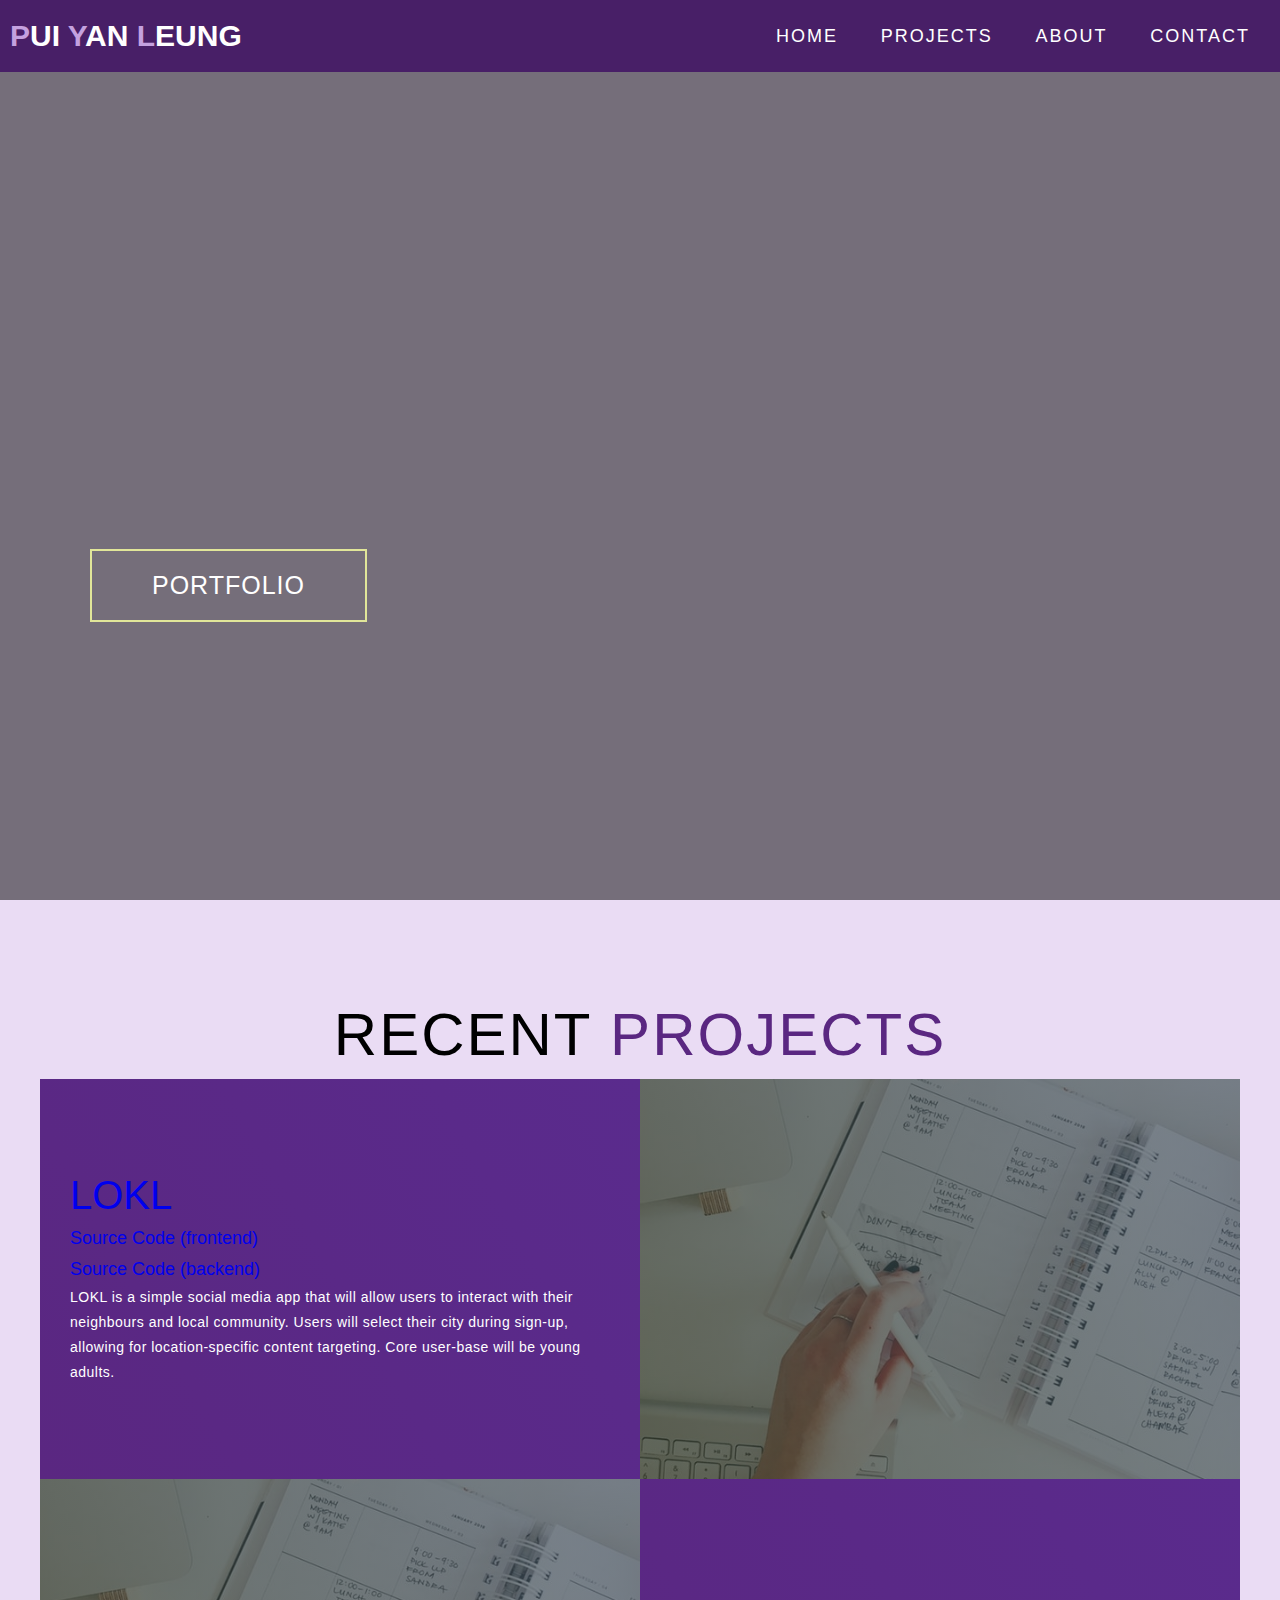
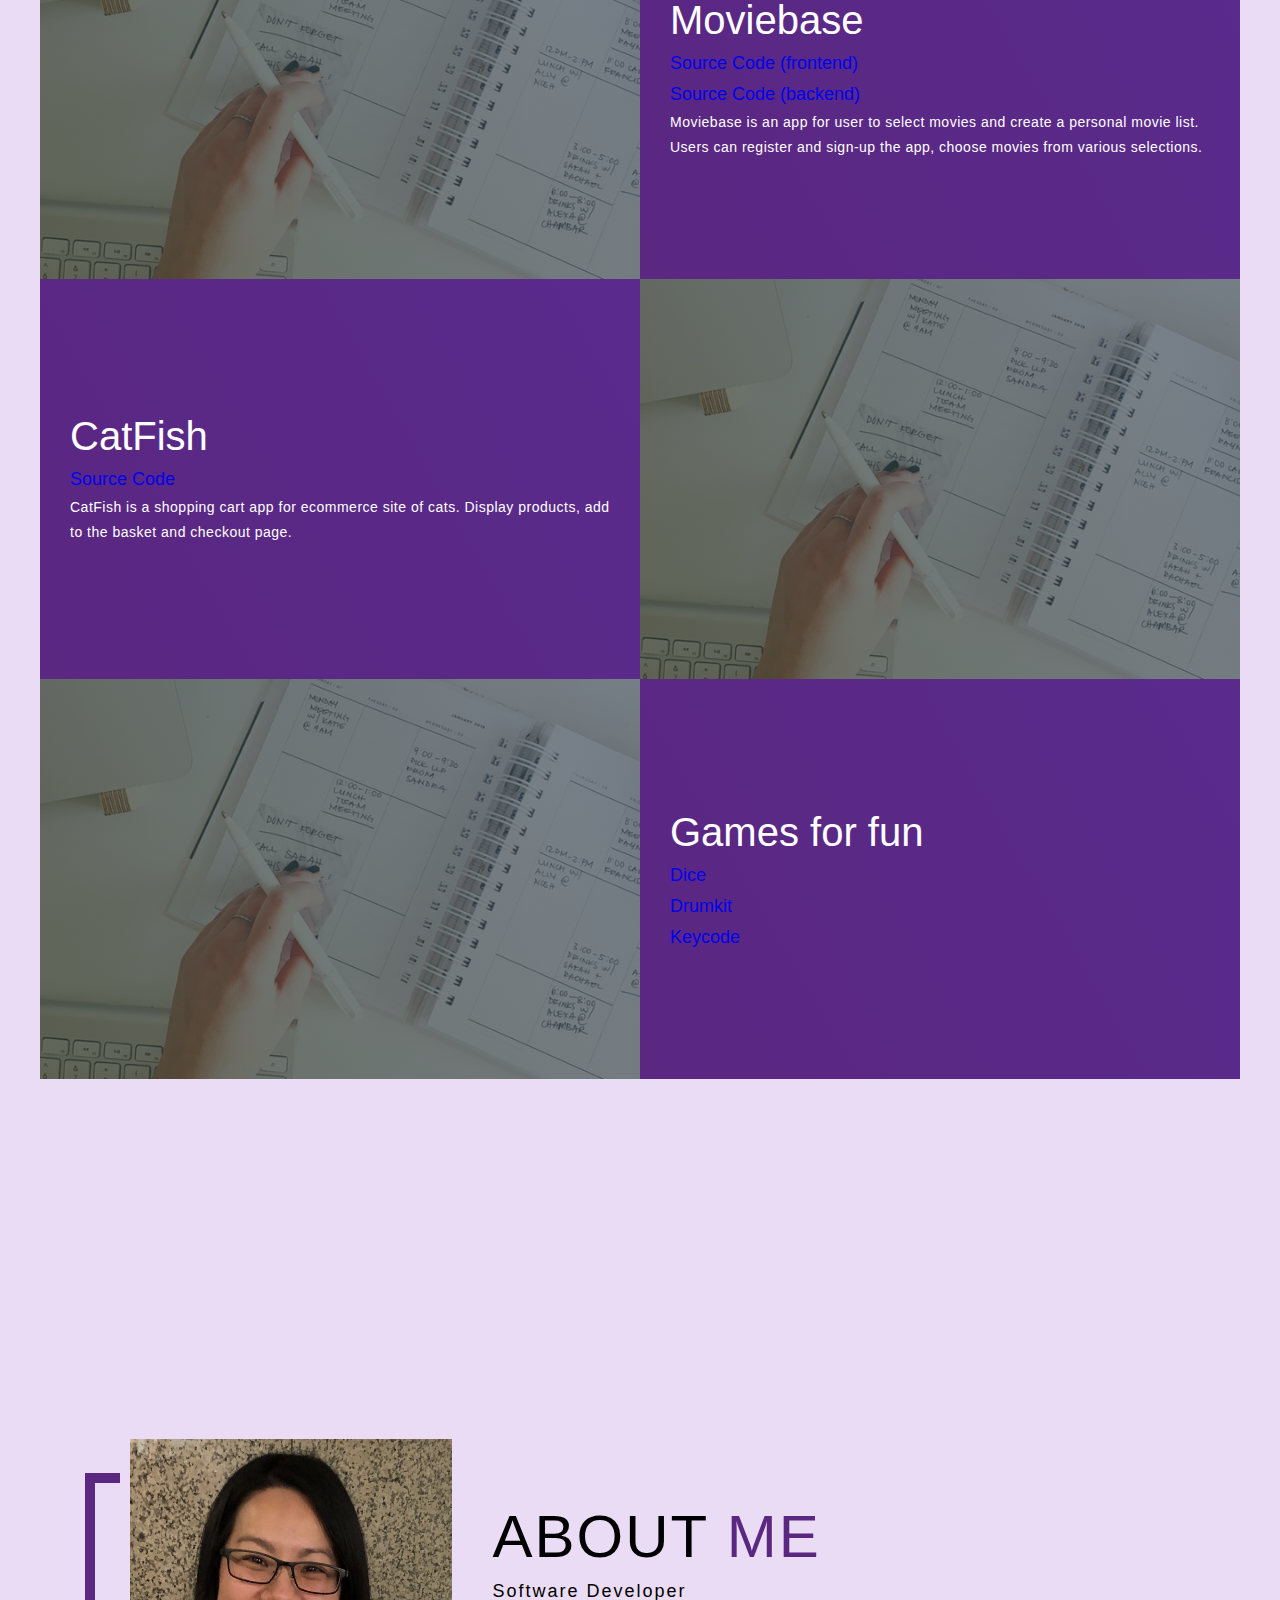
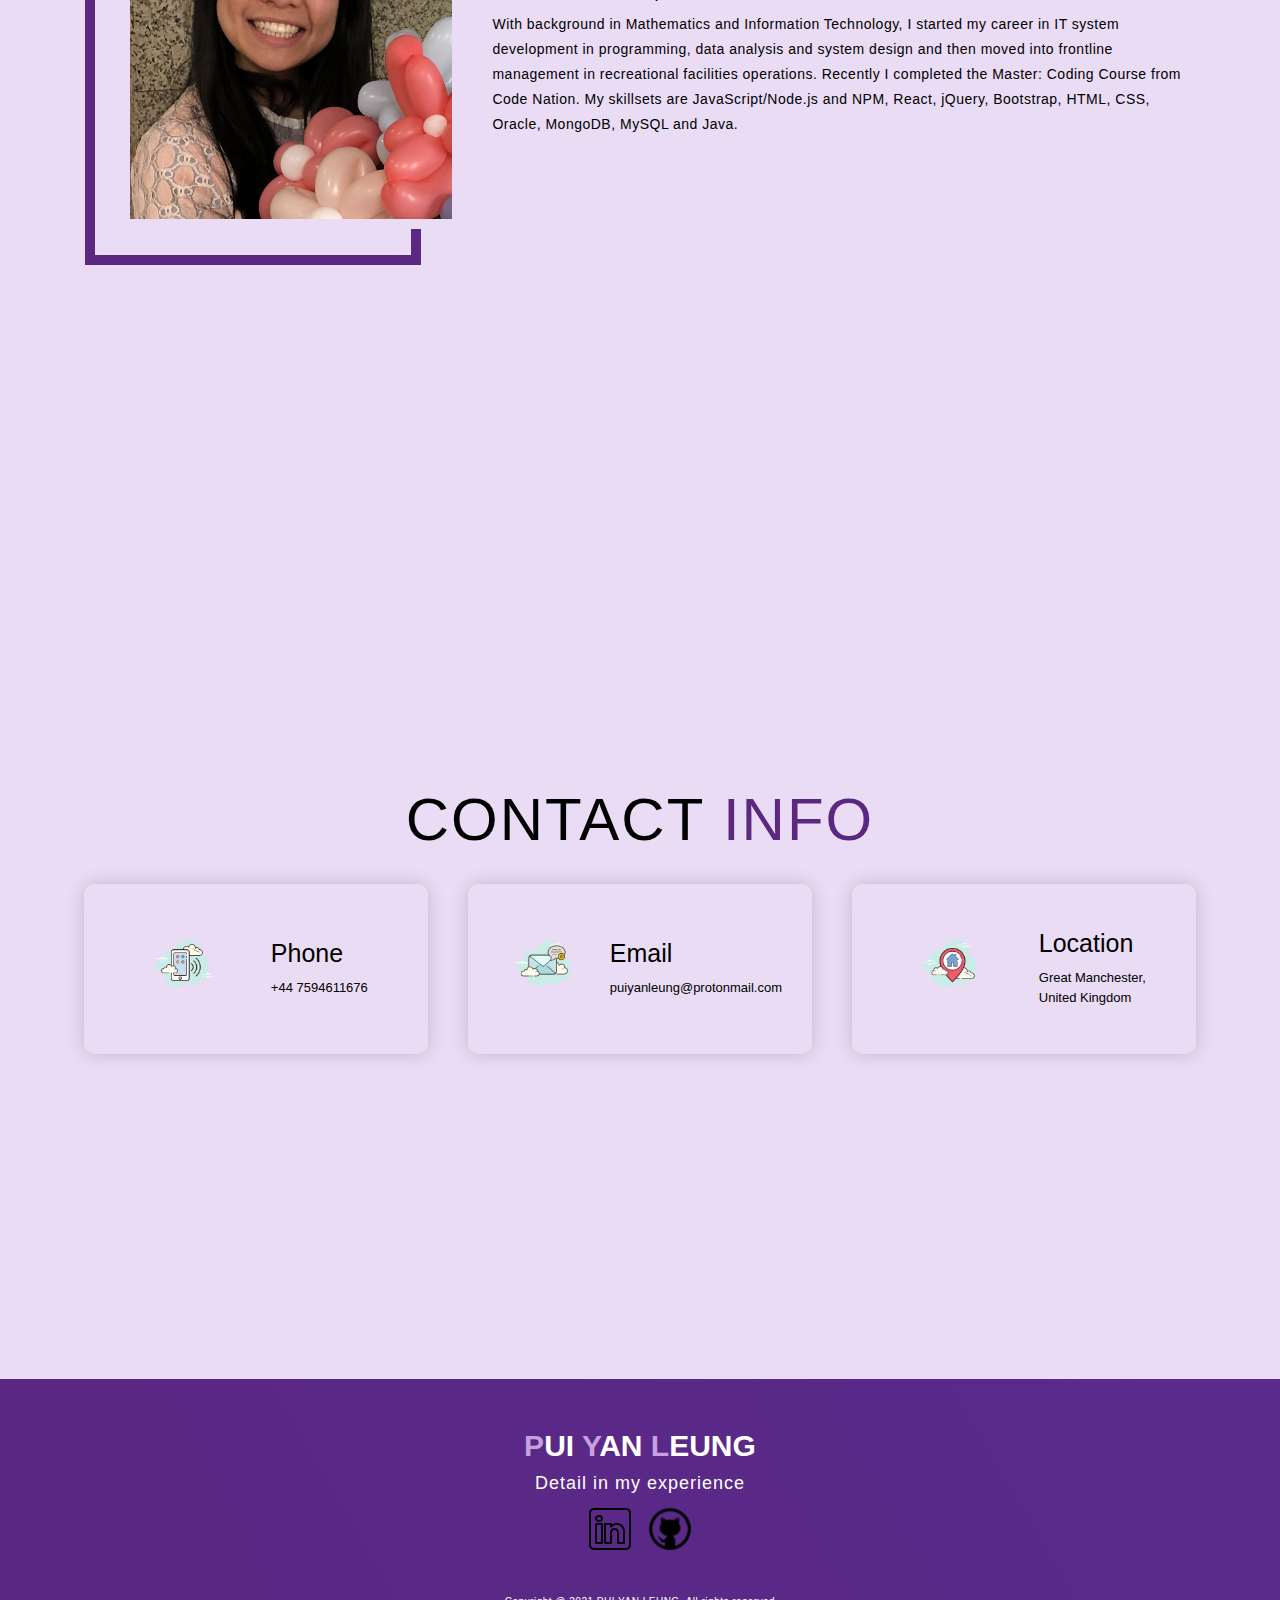
==== index.html @ 9df5b2b5 "add project" ====
<!DOCTYPE html>
<html lang="en">

<head>
    <meta charset="UTF-8">
    <meta http-equiv="X-UA-Compatible" content="IE=edge">
    <meta name="viewport" content="width=device-width, initial-scale=1.0">
    <link rel="stylesheet" href="css/style.css">
    <title>PUI YAN LEUNG Website</title>
</head>
<body>
    <!--Header-->
    <section id="header">
        <div class="header container">
            <div class="nav-bar">
                <div class="brand">
                    <a href="#hero"><h1><span>P</span>ui <span>Y</span>an <span>L</span>eung</h1></a>
                </div>
                <div class="nav-list">
                    <div class="hamburger"><div class="bar"></div></div>
                    <ul>
                        <li><a href="#hero" data-after="Home">Home</a></li>
                        <li><a href="#projects" data-after="Projects">Projects</a></li>
                        <li><a href="#about" data-after="About">About</a></li>
                        <li><a href="#contact" data-after="Contact">Contact</a></li>
                    </ul>
                </div>
            </div>
        </div>
    </section>
    <!-- Hero Section -->
    <section id="hero">
        <div class="hero container">
            <div>
                <h1>Hello,<span></span></h1>
                <h1>My Name is<span></span></h1>
                <h1>PUI YAN<span></span></h1>
                <a href="#projects" type="button" class="cta">Portfolio</a>
            </div>
        </div>
    </section>
    <!-- End Hero Section -->

    <!-- Project Section-->
    <section id="projects">
        <div class="projects container">
            <div class="projects-header">
                <h1 class="section-title">Recent <span>Projects</span></h1>
            </div>
            <div class="all-projects">
                <div class="project-item">
                    <div class="project-info">
                        <h1><a href="https://lokl.netlify.app">LOKL</a></h1>
                        <h2><a href="https://github.com/PuiYanLeung/lokl-frontend-pui">Source Code (frontend)</a></h2>
                        <h2><a href="https://github.com/PuiYanLeung/lokl-backend-pui">Source Code (backend)</a></h2>
                        <p>LOKL is a simple social media app that will allow users to interact with their neighbours and local community. Users will select their city during sign-up, allowing for location-specific content targeting. Core user-base will be young adults.</p>
                    </div>
                    <div class="project-img">
                        <img src="./img/img-1.png" alt="img" >
                    </div>
                </div>
                <div class="project-item">
                    <div class="project-info">
                        <h1>Moviebase</h1>
                        <h2><a href="https://github.com/PuiYanLeung/moviebase-frontend">Source Code (frontend)</a></h2>
                        <h2><a href="https://github.com/PuiYanLeung/moviebase-backend">Source Code (backend)</a></h2>
                        <p>Moviebase is an app for user to select movies and create a personal movie list. Users can register and sign-up the app, choose movies from various selections.</p>
                    </div>
                    <div class="project-img">
                        <img src="./img/img-1.png" alt="">
                    </div>
                </div>
                <div class="project-item">
                    <div class="project-info">
                        <h1>CatFish</h1>
                        <h2><a href="https://github.com/BennyZHill/CatFish">Source Code</a></h2>
                        <p>CatFish is a shopping cart app for ecommerce site of cats. Display products, add to the basket and checkout page.</p>
                    </div>
                    <div class="project-img">
                        <img src="./img/img-1.png" alt="">
                    </div>
                </div>
                <div class="project-item">
                    <div class="project-info">
                        <h1>Games for fun</h1>
                        <h2><a href="https://puiyanleung.github.io/dicegame/">Dice</a></h2>
                        <h2><a href="https://puiyanleung.github.io/drumkit/">Drumkit</a></h2>
                        <h2><a href="https://puiyanleung.github.io/keycode/">Keycode</a></h2>
                    </div>
                    <div class="project-img">
                        <img src="./img/img-1.png" alt="">
                    </div>
                </div>

            </div>
        </div>
    </section>

    <!--About me-->
    <section id="about">
        <div class="about container">
            <div class="col-left">
                <div class="about-img">
                    <img src="/img/Photo_PY Leung.jpg" alt="PUI YAN">
                </div>
            </div>
            <div class="col-right">
                <h1 class="section-title">About <span>me</span></h1>
                <h2>Software Developer</h2>
                <p>With background in Mathematics and Information Technology, I started my career in IT system development in programming, data analysis and system design and then moved into frontline management in recreational facilities operations. Recently I completed the Master: Coding Course from Code Nation. My skillsets are JavaScript/Node.js and NPM, React, jQuery, Bootstrap, HTML, CSS, Oracle, MongoDB, MySQL and Java.</p>
            </div>
        </div>
    </section>
    <!--End About me-->
    <!--Contact us-->
    <section id="contact">
        <div class="contact container">
            <h1 class="section-title">Contact <span>info</span></h1>
        <div class="contact-items">
            <div class="contact-item">
                <div class="icon"><img src="/img/icons8-phonelink-ring-100.png" alt="phone"></div>
                <div class="contact-info">
                    <h1>Phone</h1>
                    <h2>+44 7594611676</h2>
                </div>
            </div>
            <div class="contact-item">
                <div class="icon"><img src="/img/icons8-email-100.png" alt="email"></div>
                <div class="contact-info">
                    <h1>Email</h1>
                    <h2>puiyanleung@protonmail.com</h2>
                </div>
            </div>
            <div class="contact-item">
                <div class="icon"><img src="/img/icons8-home-address-100.png" alt="address"></div>
                <div class="contact-info">
                    <h1>Location</h1>
                    <h2>Great Manchester, United Kingdom</h2>
                </div>
            </div>
        </div>
    </div>
    </section>
    <!--End Contact us-->
    <!--Footer-->
    <section id="footer">
        <div class="footer container">
            <div class="brand">
                <h1><span>P</span>UI <span>Y</span>AN <span>L</span>EUNG</h1>
            </div>
            <h2>Detail in my experience</h2>
            <div class="social-icon">
                <div class="social-item">
                    <a href="https://www.linkedin.com/in/pui-yan-leung-678b6b214/"><img src="/img/icons8-linkedin-50.png" alt="linkedin"></a>
                </div>
                <div class="social-item">
                    <a href="https://github.com/PuiYanLeung"><img src="/img/icons8-github-48.png" alt="Github"></a>
                </div>
            </div>
            <p>Copyright @ 2021 PUI YAN LEUNG. All rights reserved</p>
        </div>
    </section>
    <!--End Footer-->
    <script src="js/app.js"></script>
</body>

</html>
---- css/style.css ----
@import url("https://fonts.googleapis.com/css?family=Montserrat:300, 400, 700&display=swap");

* {
  padding: 0;
  margin: 0;
  box-sizing: border-box;
}
html {
  font-size: 10px;
  font-family: "Mntserrat", sans-serif;
  scroll-behavior: smooth;
  background-color:rgb(234, 220, 244)
}
a {
  text-decoration: none;
}
.container {
  min-height: 100vh;
  width: 100%;
  display: flex;
  align-items: center;
  justify-content: center;
}
h1{
  font-weight: bold;
}
h1 span {
  color: rgb(196,161,223);
}
img {
  height: 100%;
  width: 100%;
  object-fit: cover;
}
p {
  color: black;
  font-size: 1.4rem;
  margin-top: 5px;
  line-height: 2.5rem;
  font-weight: 300;
  letter-spacing: 0.05rem;
}
.section-title {
  font-size: 4rem;
  font-weight: 300;
  color: rgb(0, 0, 0);
  margin-bottom: 10px;
  text-transform: uppercase;
  letter-spacing: 0.2rem;
  text-align: center;
}
.section-title span {
  color: rgb(90,39,129);
}
.section-title {
  font-size: 4rem;
  font-weight: 300;
  color: rgb(0, 0, 0);
  margin-bottom: 10px;
  text-transform: uppercase;
  letter-spacing: 0.2rem;
  text-align: center;
}

.cta {
  display: inline-block;
  padding: 10px 30px;
  color: rgb(255, 255, 255);
  background-color: transparent;
  border: 2px solid rgb(225, 230, 153);
  font-size: 2rem;
  text-transform: uppercase;
  letter-spacing: 0.1rem;
  margin-top: 30px;
  transition: 0.3s ease;
  transition-property: background-color, color;
}
.cta:hover {
  color: rgb(0, 0, 0);
  background-color:rgb(225, 230, 153);
}

.brand h1 {
  font-size: 3rem;
  text-transform: uppercase;
  color: white;
}
.brand h2 span {
  color: rgb(196,161,223);
}

/*Header section*/
#header{
  position:fixed;
  z-index: 1000;
  left:0;
  top:0;
  width:100vw;
  height:auto;
}
#header .header{
  min-height:8vh;
  background-color: rgba(72,31,103);
  transition: .3s ease background-color;
}
.header .nav-bar {
  display:flex;
  align-items: center;
  justify-content:space-between;
  width:100%;
  height:100%;
  max-width: 1300px;
  padding: 0 10px;
}
#header .nav-list ul{
  list-style: none;
  position:absolute;
  background-color: rgb(72,31,103);
  width:100vw;
  height:100vh;
  left: 100%;
  top: 0;
  display: flex;
  flex-direction: column;
  justify-content: center;
  align-content: center;
  text-align: center;
  z-index: 1;
  overflow-x: hidden;
  transition: .5s ease left;
}
#header .nav-list ul.active{
  left:0;
}
#header .nav-list ul a{
  font-size: 2.5rem;
  font-weight: 500;
  letter-spacing: .2rem;
  text-decoration: none;
  color: white;
  text-transform: uppercase;
  padding:20px;
  display: block;
}
#header .nav-list ul a::after{
  content:attr(data-after);
  position:absolute;
  top:50%;
  left:50%;
  transform: translate(-50%,-50%) scale(0);
  color:rgba(19, 5, 5, .2);
  font-size: 10rem;
  letter-spacing: 50px;
  z-index: -1;
  transition: .3s letter-spacing;
}
#header .nav-list ul li:hover a::after{
  transform: translate(-50%,-50%) scale(1);
  letter-spacing: initial;
}
#header .nav-list ul li:hover a{
  color:rgb(225, 230, 153);
}
#header .hamburger{
  height:60px;
  width:60px;
  display: initial-block;
  border: 3px solid white;
  border-radius: 50%;
  position:relative;
  display:flex;
  align-items:center;
  justify-content: center;
  z-index: 100;
  cursor:pointer;
  transform: scale(.8);
  margin-right: 20px;
}
#header .hamburger:after{
  position:absolute;
  content:'';
  height:100%;
  width:100%;
  border-radius:50%;
  border:3px solid white;
  animation: hamburger_puls 1s ease infinite;
}
#header .hamburger .bar{
  height: 2px;
  width:30px;
  position:relative;
  background-color: white;
  z-index: -1;
}
#header .hamburger .bar::after,
#header .hamburger .bar::before{
  content:'';
  position:absolute;
  height:100%;
  width:100%;
  left:0;
  background-color: white;
  transition: .3s ease;
  transition-property: top, bottom;
}
#header .hamburger .bar::after{
  top: 8px;
}
#header .hamburger .bar::before{
  bottom: 8px;
}
#header .hamburger.active .bar::after{
  top: 0;
}
#header .hamburger.active .bar::before{
  bottom: 0;
}




/*End Header section
/* hero Section*/

#hero {
  background-image: url(/img/IMG_3969b.JPG);
  background-size: cover;
  background-position: top center;
  position: relative;
  z-index: 1;
}
#hero::after {
  content: "";
  position: absolute;
  left: 0;
  top: 0;
  height: 100%;
  width: 100%;
  background-color: black;
  opacity: 0.5;
  z-index: -1;
}
#hero .hero {
  max-width: 1200px;
  margin: 0 auto;
  padding: 0 50px;
  justify-content: flex-start;
}

/* hero Section*/
#hero h1 {
  display: block;
  width: fit-content;
  font-size: 4rem;
  position: relative;
  color: transparent;
  animation: text_reveal 0.5s ease forwards;
  animation-delay: 1s;
}
#hero h1:nth-child(1) {
  animation-delay: 1s;
}
#hero h1:nth-child(2) {
  animation-delay: 2s;
}
#hero h1:nth-child(3) {
  animation: text_reveal_name 0.5s ease forwards;
  animation-delay: 3s;
}
#hero span {
  position: absolute;
  top: 0;
  left: 0;
  height: 100%;
  width: 0;
  background-color: rgb(225, 230, 153);
  animation: text_reveal_box 1s ease;
  animation-delay: 0.5s;
}
#hero h1:nth-child(1) span {
  animation-delay: 0.5s;
}
#hero h1:nth-child(2) span {
  animation-delay: 1.5s;
}
#hero h1:nth-child(3) span {
  animation-delay: 2.5s;
}

/* End Hero Section*/
/* Service Section*/

#services .service {
  flex-direction: column;
  text-align: center;
  max-width: 1500px;
  margin: 0 auto;
  padding: 100px 0;
}

#services .service-top p {
  color: black;
  font-size: 1.4rem;
  margin-top: 5px;
  line-height: 2.5rem;
  font-weight: 300;
  letter-spacing: 0.05rem;
}
#services .service-top{
  max-width:500px;
  margin:0 auto;
}
#services .service-bottom {
  display: flex;
  align-items: center;
  justify-content: center;
  flex-wrap: wrap;
  margin-top: 50px;
}
#services .service-item {
  flex-basis: 80%;
  display: flex;
  align-items: flex-start;
  justify-content: center;
  flex-direction: column;
  padding: 30px;
  border-radius: 10px;
  background-image: url(/img/img-1.png);
  background-size: cover;
  margin: 10px 5%;
  position: relative;
  border-radius:10px ;
  z-index: 1;
}
#services .service-item::after {
  content: '';
  position: absolute;
  left: 0;
  top: 0;
  height: 100%;
  width: 100%;
  background-image: linear-gradient(60deg, rgb(90,39,129), rgb(50, 20, 70));
  opacity: .9;
  z-index: -1;
  border-radius:10px ;
  overflow: hidden;
}
#services .service-bottom .icon {
  height: 80px;
  width: 80px;
  margin-bottom: 20px;
}
#services .service-bottom .icon img {
  height: 100%;
  width: 100%;
  object-fit: cover;
}
#services .service-item h2 {
  font-size: 2rem;
  color: white;
  margin-bottom: 10px;
  text-transform: uppercase;
}
#services .service-item p {
  color: white;
  text-align: left;
}

/*Project section*/
#projects .projects {
  flex-direction: column;
  max-width: 1200px;
  margin: 0 auto;
  padding: 100px 0;
}
#projects .all-header h1 {
  margin-bottom: 50px;
}
#projects .all-projects {
  display: flex;
  align-items: center;
  justify-content: center;
  flex-direction: column;
}
#projects .project-item {
  display: flex;
  align-items: center;
  justify-content: center;
  flex-direction: column;
  width: 80%;
  margin: 20px auto;
  overflow: hidden;
  border-radius: 10px;
}
#projects .project-info {
  padding: 30px;
  flex-basis: 50%;
  height: 100%;
  display: flex;
  align-items: flex-start;
  justify-content: center;
  flex-direction: column;
  background-image: linear-gradient(60deg, rgb(90,39,129) 0%, rgb(90,43,141) 100%);
  color: white;
}
#projects .project-info h1 {
  font-size: 4rem;
  font-weight: 500;
}
#projects .project-info h2 {
  font-size: 1.8rem;
  font-weight: 500;
  margin-top: 10px;
}
#projects .project-info p {
  color: white;
}
#projects .project-img {
  flex-basis: 50%;
  height: 200px;
  overflow: hidden;
  position: relative;
}
#projects .project-img::after {
  content: '';
  position: absolute;
  left: 0;
  top: 0;
  height: 100%;
  width: 100%;
  background-image: linear-gradient(60deg, #293323 0%, #485563 100%);
  opacity: 0.7;
}
#projects .project-img img {
  transition: 0.3s ease-in-out;
}
#projects .project-item:hover .project-img img {
  transform: scale(1.1);
}

/*EndProject section*/
/*About me*/
#about .about {
  flex-direction: column-reverse;
  text-align: center;
  max-width: 1200px;
  margin: 0 auto;
  padding: 100px 20px;
}
#about .col-left {
  width: 250px;
  height: 360px;
}
#about .col-right {
  width: 100%;
}
#about .col-right h2 {
  font-size: 1.8rem;
  font-weight: 500;
  letter-spacing: 0.2rem;
  margin-bottom: 10px;
}
#about .col-right p {
  margin-bottom: 20px;
}
#about .col-right .cta {
  color: black;
  margin-bottom: 50px;
  padding: 10px 20px;
  font-size: 2rem;
}
#about .col-left .about-img {
  height: 100%;
  width: 100%;
  position: relative;
  border: 10px solid rgb(234, 220, 244);
}
#about .col-left .about-img::after {
  content: '';
  position: absolute;
  left: -33px;
  top: 19px;
  height: 98%;
  width: 98%;
  border: 7px solid rgb(90,39,129);
  z-index: -1;
}
/*End About me*/
/*contact*/
#contact .contact{
  flex-direction: column;
  max-width: 1200px;
  margin: 0 auto;
  width:90%;
}
#contact .contact-items {
  width: 100%;
}
#contact .contact-item {
  width: 80%;
  padding: 30px;
  text-align: center;
  padding: 30px;
  border-radius: 10px;
  margin: 30px;
  display: flex;
  justify-content: center;
  align-items: center;
  flex-direction: column;
  box-shadow: 0px 0px 18px 0 #0000002c;
  transition: 0.3s ease box-shadow;
}
#contact .contact-item:hover {
  box-shadow: 0px 0px 5px 0 #0000002c;
}
#contact .icon {
  width: 70px;
  margin: 0 auto;
  margin-bottom: 10px;
}
#contact .icon img {
  width: 65px;
}
#contact .contact-info h1 {
  font-size: 2.5rem;
  font-weight: 500;
  margin-bottom: 10px;
}
#contact .contact-info h2 {
  font-size: 1.3rem;
  line-height: 2rem;
  font-weight: 500;
}
/* Footer */
#footer {
  background-image: linear-gradient(60deg, rgb(90,39,129) 0%, rgb(90,43,141) 100%);
}
#footer .footer {
  min-height: 200px;
  flex-direction: column;
  padding-top: 50px;
  padding-bottom: 10px;
}
#footer h2 {
  color: white;
  font-weight: 500;
  font-size: 1.8rem;
  letter-spacing: 0.1rem;
  margin-top: 10px;
  margin-bottom: 10px;
}
#footer .social-icon {
  display: flex;
  margin-bottom: 30px;
}
#footer .social-item {
  height: 50px;
  width: 50px;
  margin: 0 5px;
}
#footer .social-item img {
  filter: grayscale(1);
}
#footer .social-item:hover img {
  filter: grayscale(0);
}
#footer p {
  color: white;
  font-size: 1rem;
}
/* End Footer */
/* End Serivce Section*/
/* Keyframe*/
@keyframes hamburger_puls{
  0%{
    opacity:1;
    transform: scale(1);
  }
  100%{
    opacity:0;
    transform:scale(1.3);
  }
}
@keyframes text_reveal_box {
  50% {
    width: 100%;
    left: 0;
  }
  100% {
    width: 0;
    left: 100%;
  }
}
@keyframes text_reveal {
  100% {
    color: white;
  }
}
@keyframes text_reveal_name {
  100% {
    color: rgb(225, 230, 153);
    font-weight: bold;
  }
}
/* Media Query For Tablet*/
@media only screen and (min-width: 840px){
    .cta{
        font-size: 2.5rem;
        padding: 20px 60px;
    }
    h1.section-title{
        font-size:6rem;
    }
    /*hero*/
    #hero h1{
        font-size:7rem;
    }
    /*end hero*/
    /*Services Section*/
    #services .service-bottom .service-item{
        flex-basis: 45%;
        margin: 2.5%;
    }
    /*end services*/
    /*project*/
    #projects .project-item{
        flex-direction:row;
    }
    #projects .project-item:nth-child(even){
      flex-direction: row-reverse;
    }
    #projects .project-item{
        height:400px;
        margin:0;
        width:100%;
        border-radius:0;
    }
    #projects .all-projects .project-info{
        height:100%;
    }
    #projects .all-projects .project-img{
        height:100%;
    }
    /*end project*/
    /*about*/
    #about .about{
      flex-direction: row;
    }
    #about .col-left{
      width:600px;
      height:400px;
      padding-left: 60px;
    }
    #about .about .col-left .about-img::after{
      left:-45px;
      top:34px;
      height:98%;
      width:98%;
      border:10px solid rgb(90,39,129);
    }
    #about .col-right{
      text-align: left;
      padding:30px;
    }
    #about .col-right h1{
      text-align:left;
    }
    /*end about*/
    /*Contact me*/
    #contact .contact{
      flex-direction: column;
      padding:100px 0;
      align-items: center;
      justify-content: center;
      min-width: 20vh;
    }
    #contact .contact-items{
      width: 100%;
      display: flex;
      flex-direction: row;
      justify-content:space-evenly;
      margin: 0;
    }
    #contact .contact-item{
      width: 33%;
      margin:20px;
      flex-direction: row;
    }
    #contact .contact-item .icon{
      height: 100px;
      width: 100%;
    }
    #contact .contact-item .icon img{
      object-fit: contain;
    }
    #contact .contact-item .contact-info{
      width: 100%;
      text-align: left;
      padding-left: 20px;
    }
    /*End contact*/
  }

      /*Media Query for Tablet*/
@media only screen and (min-width:1200px){
    /*Header*/
      #header .hamburger{
        display:none;
      }
      #header .nav-list ul{
        position:initial;
        display:block;
        height:auto;
        width:fit-content;
        background-color: transparent;
      }
      #header .nav-list ul li{
        display: inline-block;
      }

      #header .nav-list ul li a{
        font-size: 1.8rem;
      }

      #header .nav-list ul a:after{
        display: none;
      }
    /*End header*/
      #services .service-bottom .service-item{
        flex-basis: 22%;
        margin: 1.5%;
      }
    }
    /*End Media Query*/
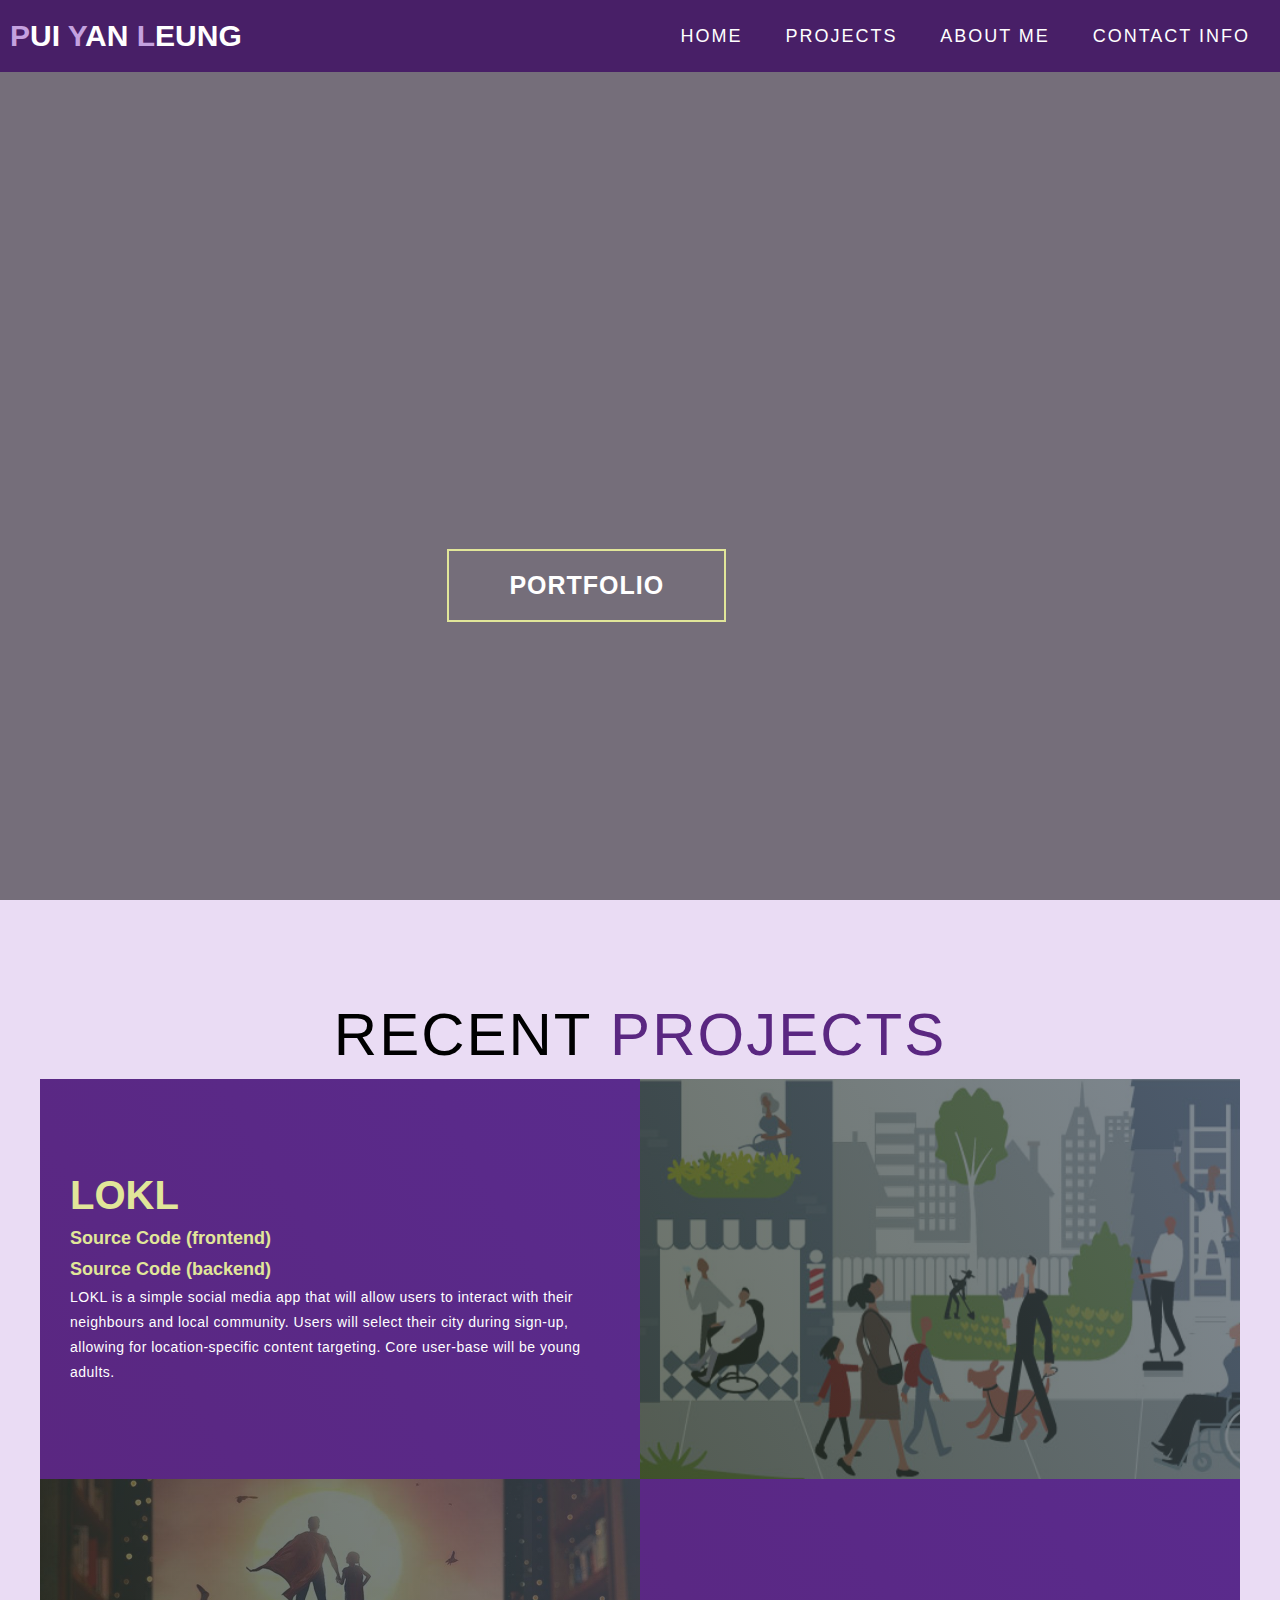
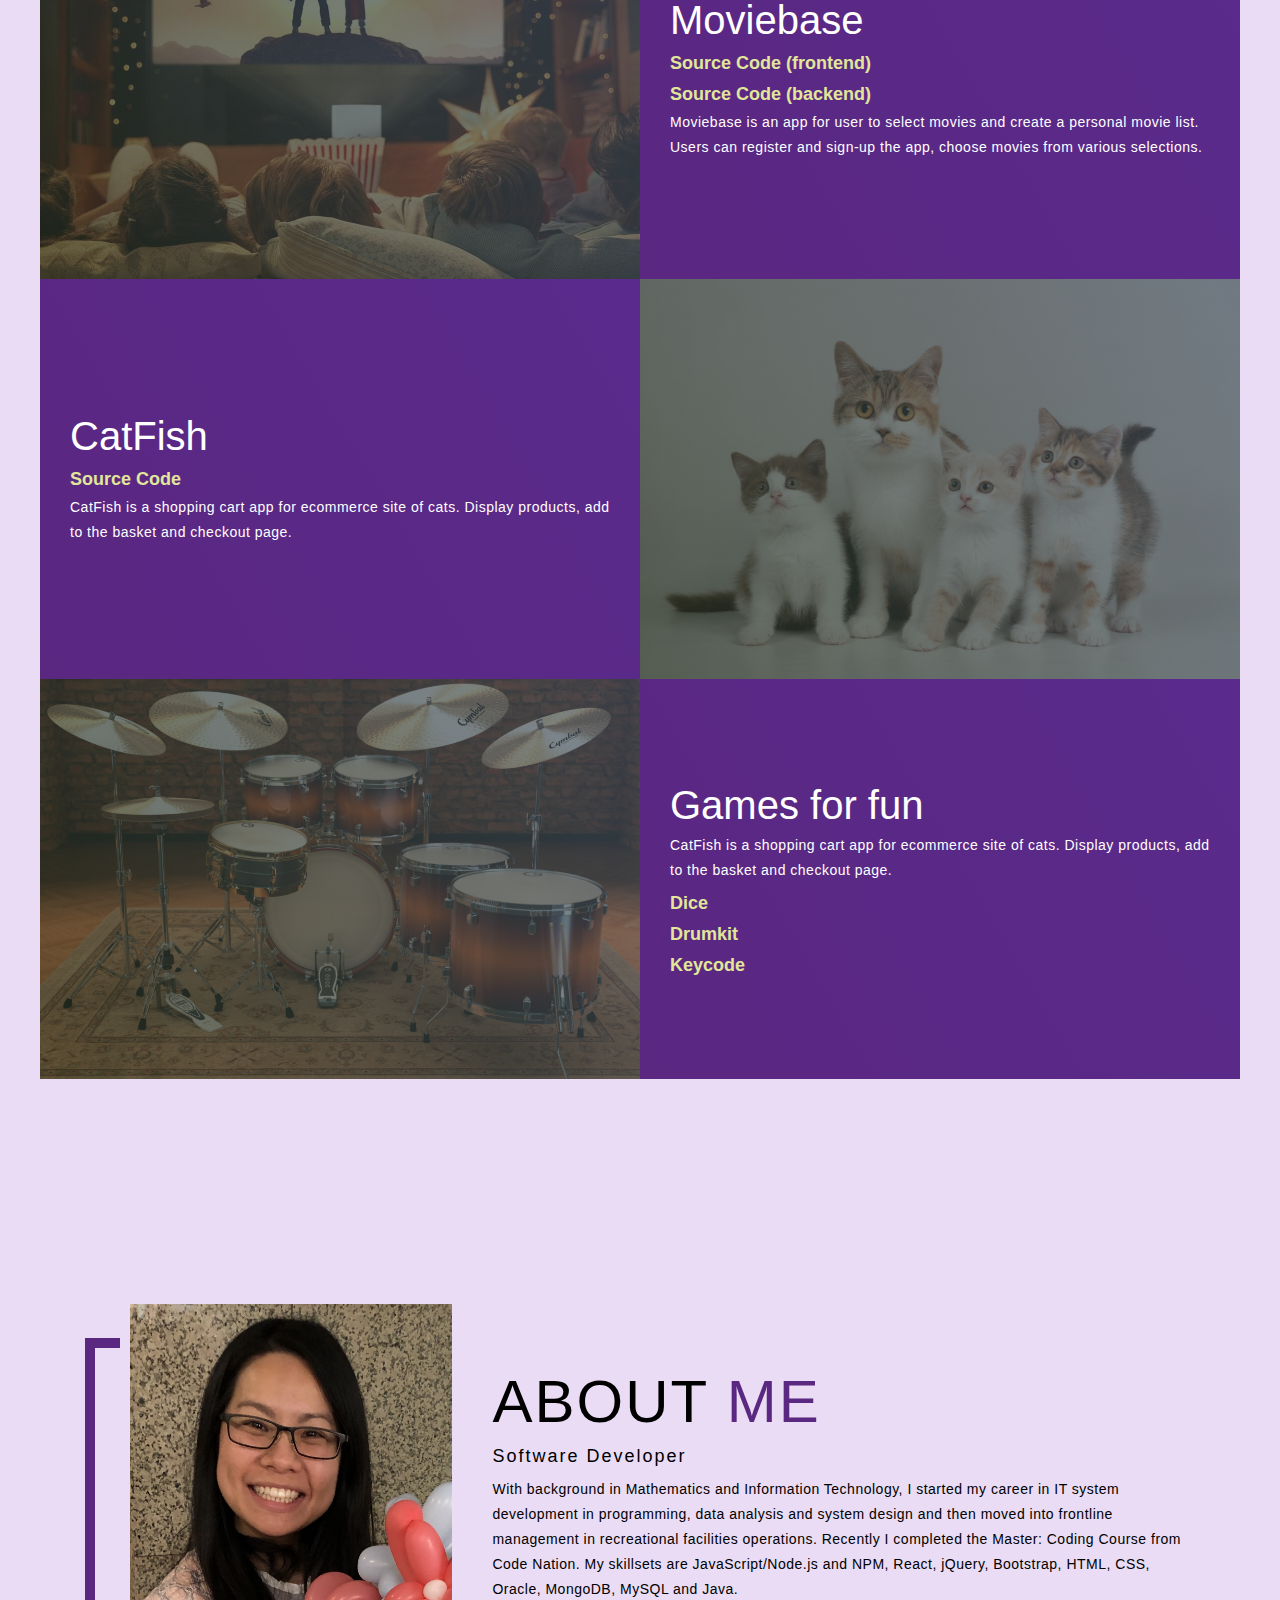
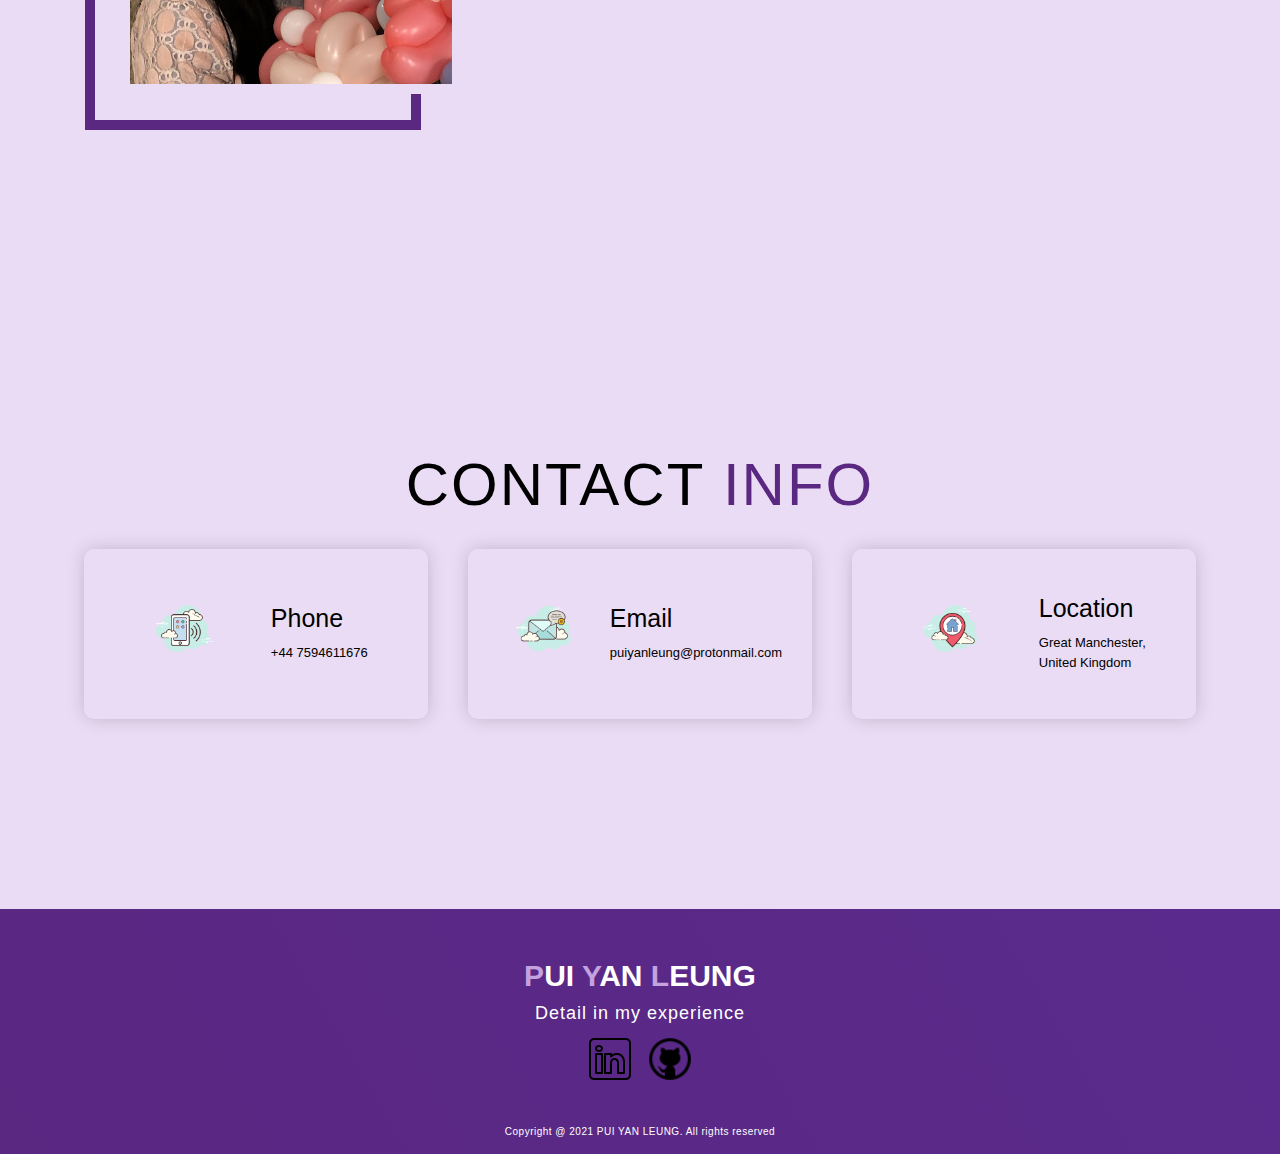
==== commit b260e0e1: "colour link" ====
--- a/index.html
+++ b/index.html
@@ -21,8 +21,8 @@
                     <ul>
                         <li><a href="#hero" data-after="Home">Home</a></li>
                         <li><a href="#projects" data-after="Projects">Projects</a></li>
-                        <li><a href="#about" data-after="About">About</a></li>
-                        <li><a href="#contact" data-after="Contact">Contact</a></li>
+                        <li><a href="#about" data-after="About">About Me</a></li>
+                        <li><a href="#contact" data-after="Contact">Contact Info</a></li>
                     </ul>
                 </div>
             </div>
@@ -30,7 +30,7 @@
     </section>
     <!-- Hero Section -->
     <section id="hero">
-        <div class="hero container">
+        <div class="hero_container">
             <div>
                 <h1>Hello,<span></span></h1>
                 <h1>My Name is<span></span></h1>
@@ -56,7 +56,7 @@
                         <p>LOKL is a simple social media app that will allow users to interact with their neighbours and local community. Users will select their city during sign-up, allowing for location-specific content targeting. Core user-base will be young adults.</p>
                     </div>
                     <div class="project-img">
-                        <img src="./img/img-1.png" alt="img" >
+                        <img src="./img/vibrant_communities.jpg" alt="img" >
                     </div>
                 </div>
                 <div class="project-item">
@@ -67,7 +67,7 @@
                         <p>Moviebase is an app for user to select movies and create a personal movie list. Users can register and sign-up the app, choose movies from various selections.</p>
                     </div>
                     <div class="project-img">
-                        <img src="./img/img-1.png" alt="">
+                        <img src="./img/cinema-room.jpg" alt="movie">
                     </div>
                 </div>
                 <div class="project-item">
@@ -77,18 +77,19 @@
                         <p>CatFish is a shopping cart app for ecommerce site of cats. Display products, add to the basket and checkout page.</p>
                     </div>
                     <div class="project-img">
-                        <img src="./img/img-1.png" alt="">
+                        <img src="./img/cats.jpg" alt="cats">
                     </div>
                 </div>
                 <div class="project-item">
                     <div class="project-info">
                         <h1>Games for fun</h1>
+                        <p>CatFish is a shopping cart app for ecommerce site of cats. Display products, add to the basket and checkout page.</p>
                         <h2><a href="https://puiyanleung.github.io/dicegame/">Dice</a></h2>
                         <h2><a href="https://puiyanleung.github.io/drumkit/">Drumkit</a></h2>
                         <h2><a href="https://puiyanleung.github.io/keycode/">Keycode</a></h2>
                     </div>
                     <div class="project-img">
-                        <img src="./img/img-1.png" alt="">
+                        <img src="./img/drum.png" alt="drum">
                     </div>
                 </div>
 
--- a/css/style.css
+++ b/css/style.css
@@ -13,9 +13,18 @@
 }
 a {
   text-decoration: none;
+  color:rgb(225, 230, 153);
+  font-weight: bolder;
+}
+.hero_container {
+  min-height: 100vh;
+  width: 100%;
+  display: flex;
+  align-items: center;
+  justify-content: center;
 }
 .container {
-  min-height: 100vh;
+  min-height: 70vh;
   width: 100%;
   display: flex;
   align-items: center;
@@ -437,6 +446,10 @@
 #projects .project-item:hover .project-img img {
   transform: scale(1.1);
 }
+#projects .project-item:hover .project-img::after {
+  opacity: 0;
+  transition: 0.3s ease-in-out;
+}
 
 /*EndProject section*/
 /*About me*/
@@ -445,7 +458,8 @@
   text-align: center;
   max-width: 1200px;
   margin: 0 auto;
-  padding: 100px 20px;
+  padding: 0px 20px;
+  margin-bottom: 70px;
 }
 #about .col-left {
   width: 250px;
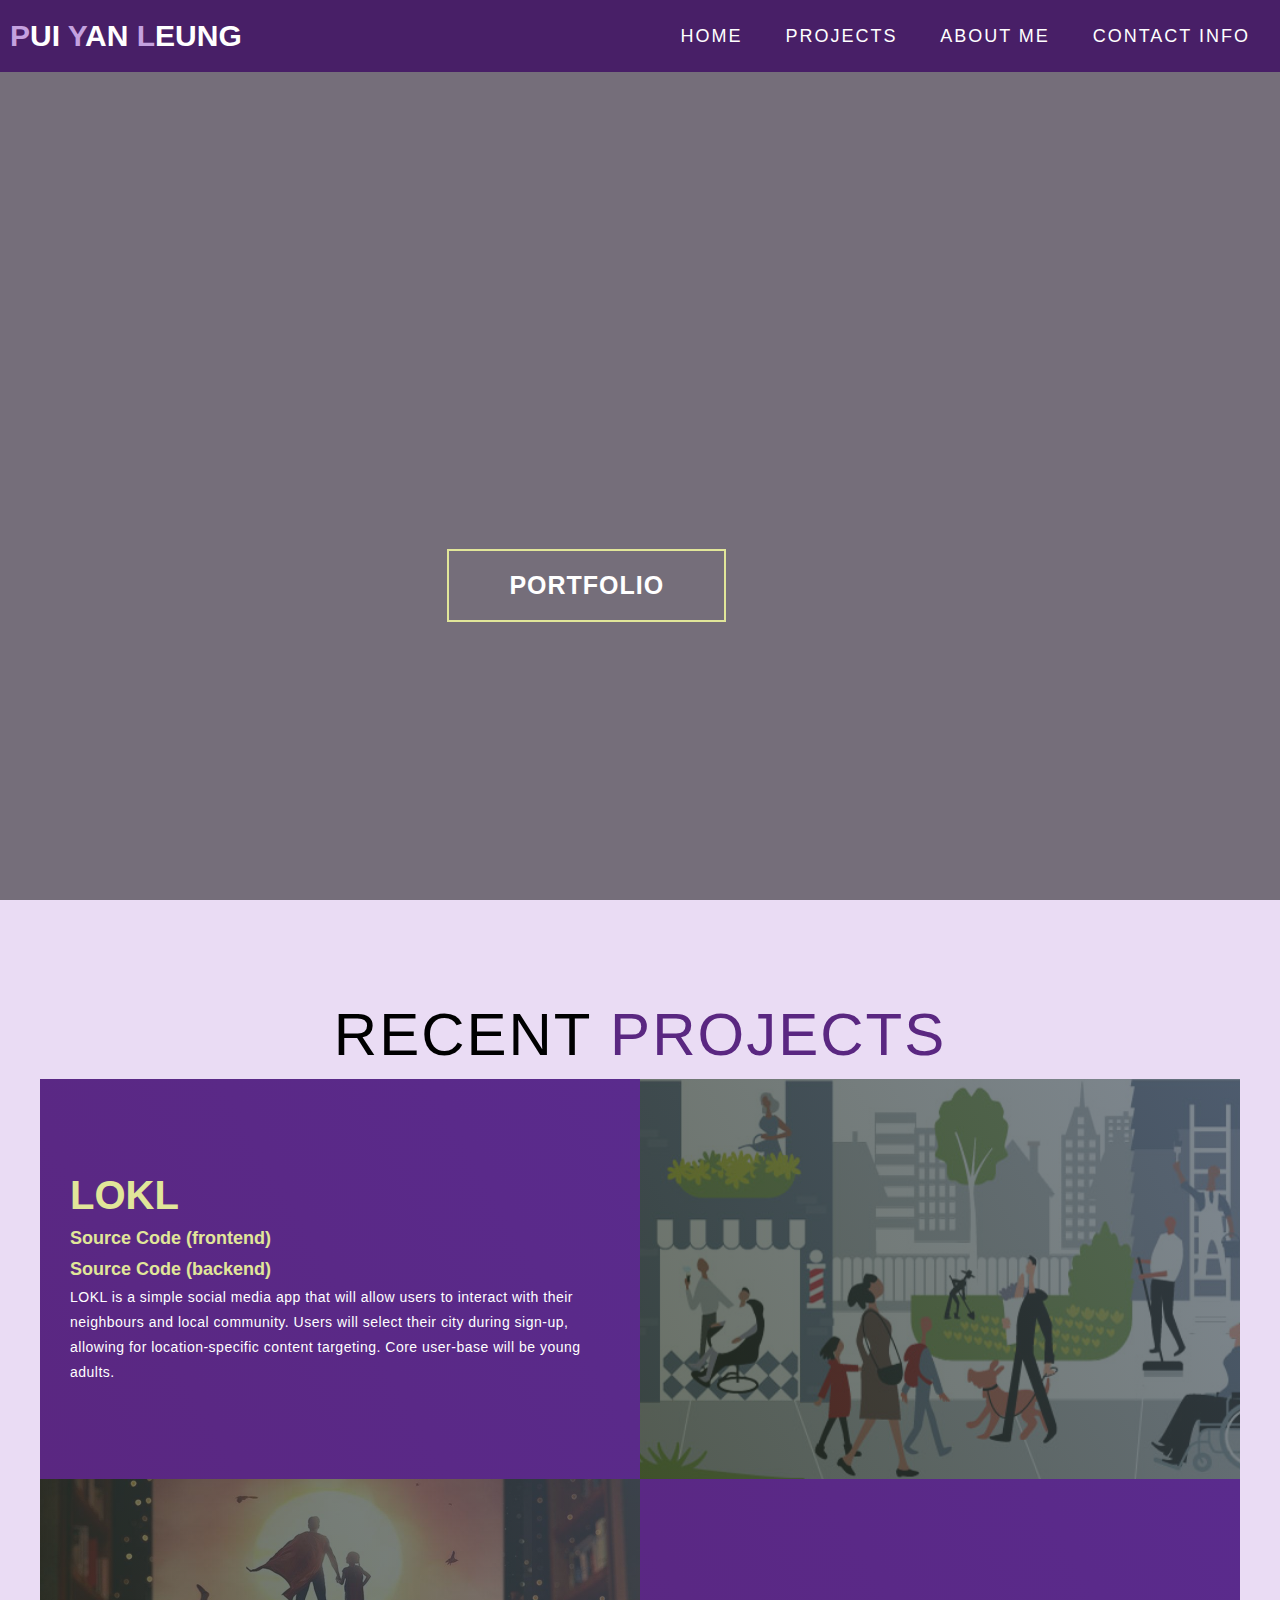
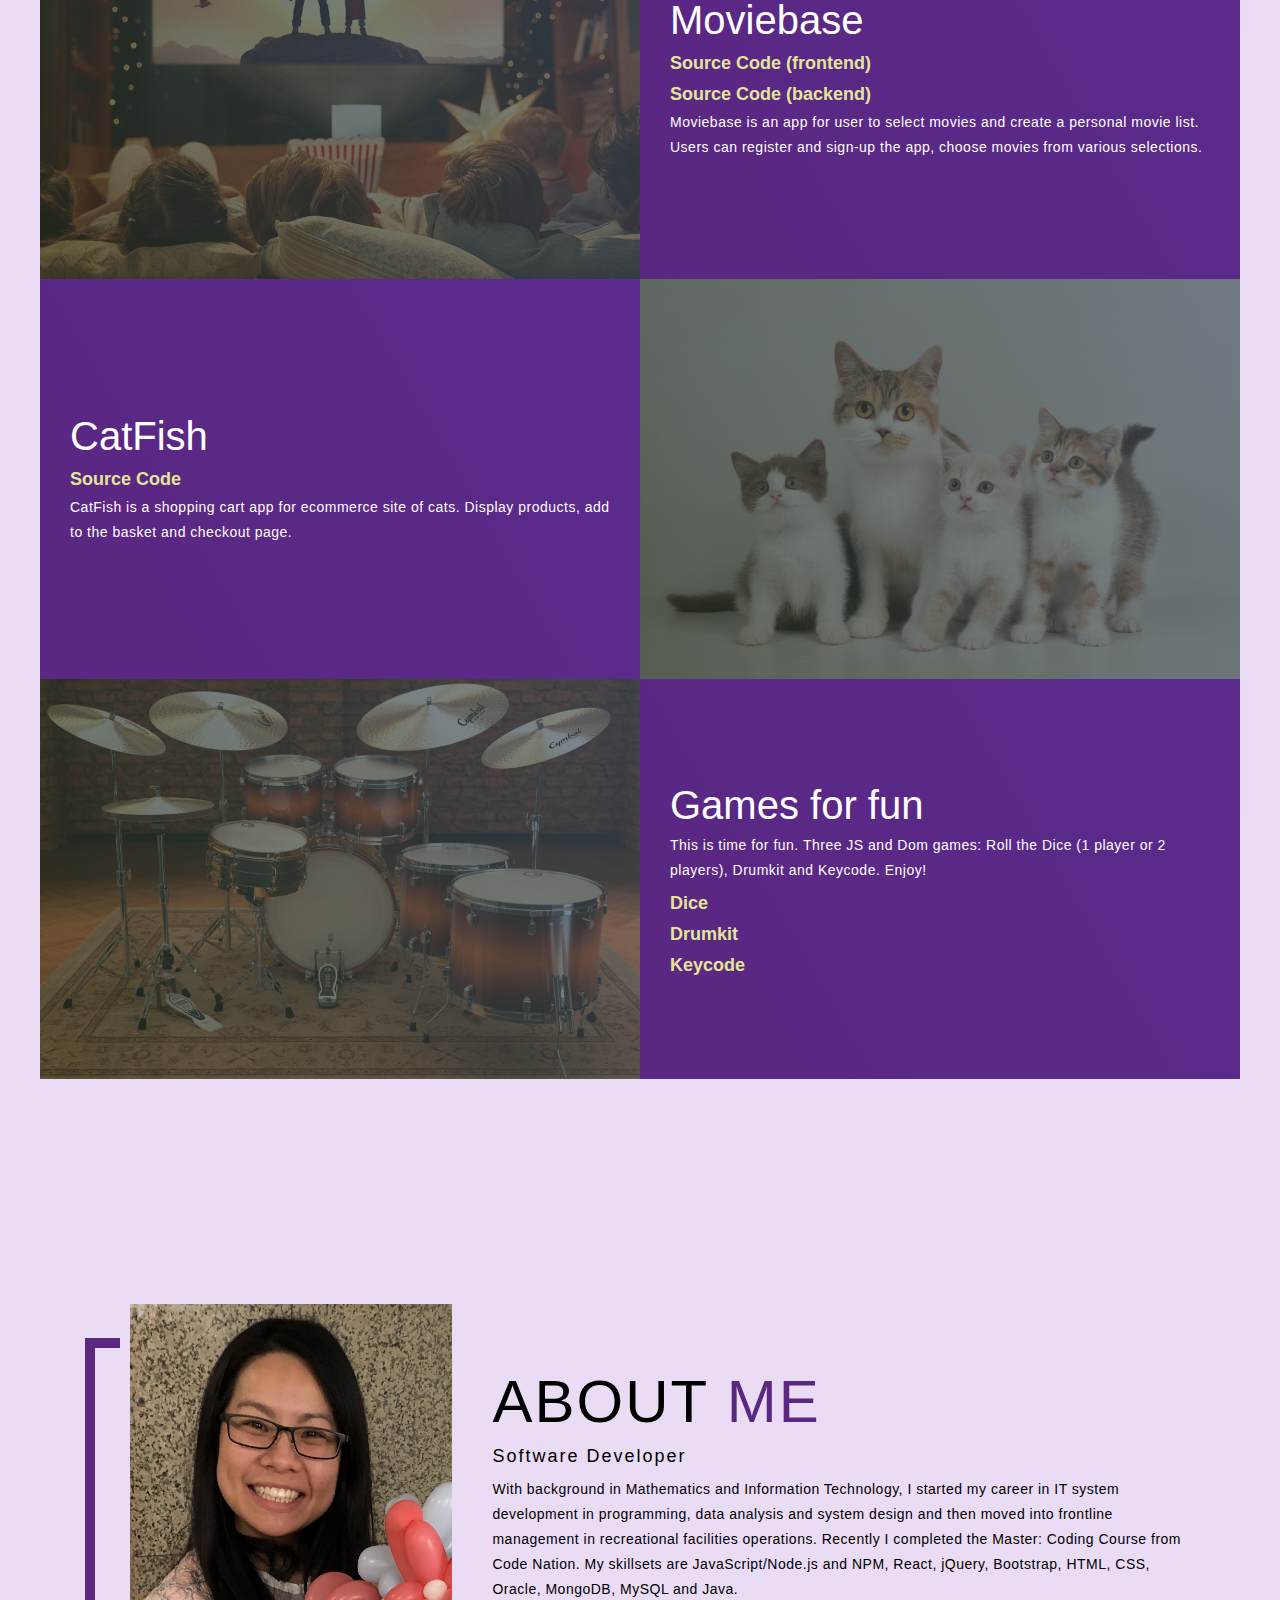
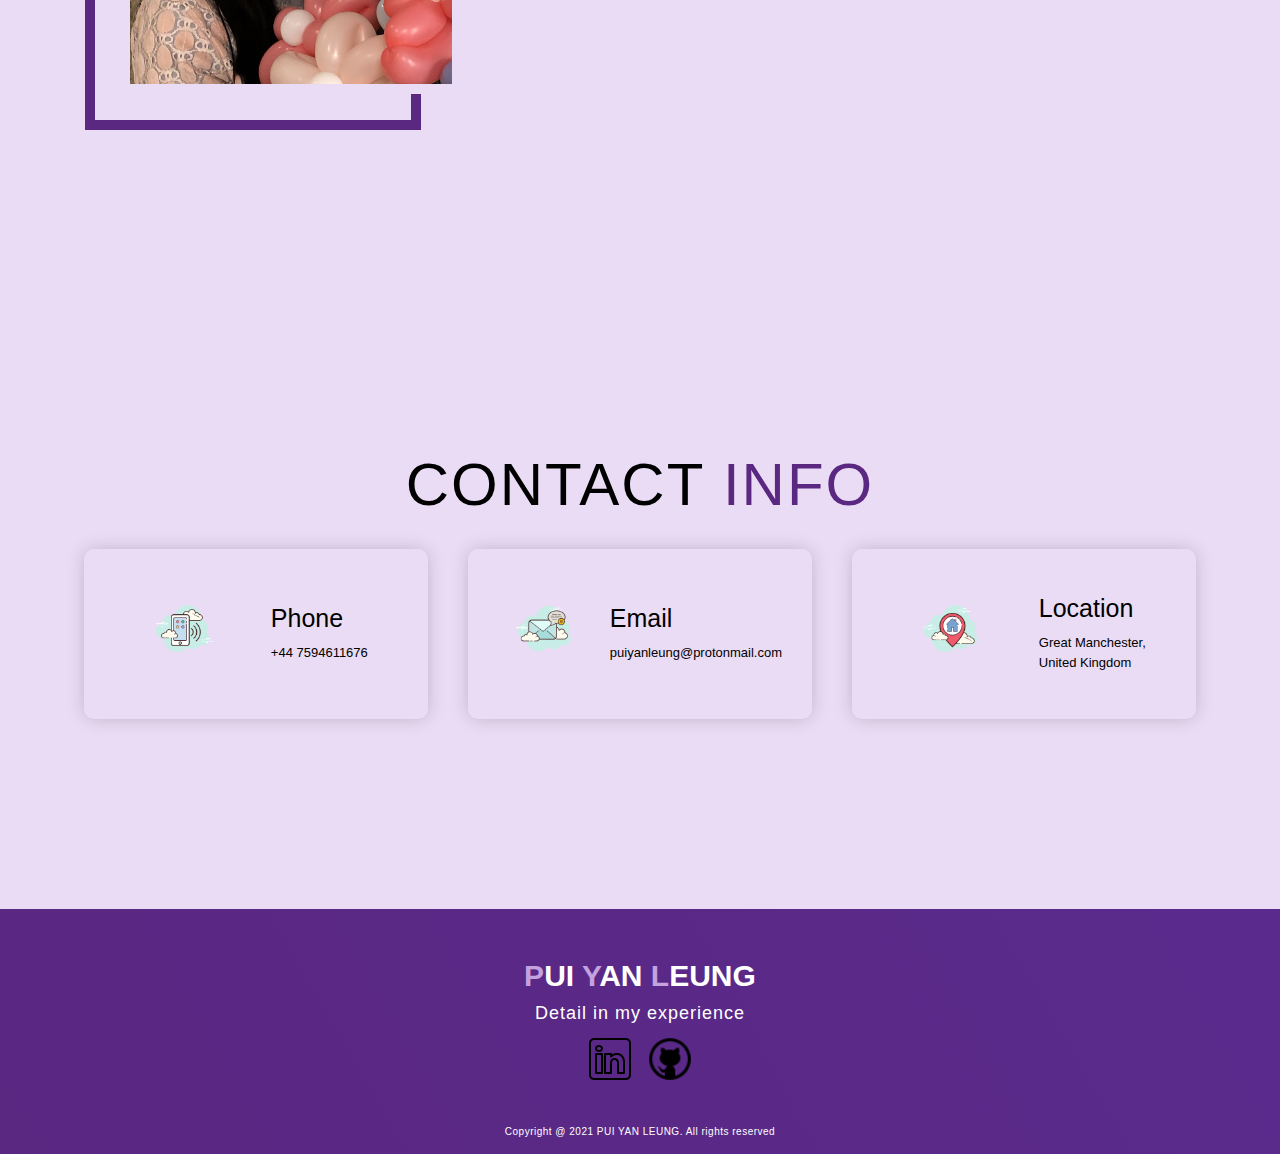
==== commit 1b27fb68: "desc" ====
--- a/index.html
+++ b/index.html
@@ -83,7 +83,7 @@
                 <div class="project-item">
                     <div class="project-info">
                         <h1>Games for fun</h1>
-                        <p>CatFish is a shopping cart app for ecommerce site of cats. Display products, add to the basket and checkout page.</p>
+                        <p>This is time for fun. Three JS and Dom games: Roll the Dice (1 player or 2 players), Drumkit and Keycode. Enjoy!</p>
                         <h2><a href="https://puiyanleung.github.io/dicegame/">Dice</a></h2>
                         <h2><a href="https://puiyanleung.github.io/drumkit/">Drumkit</a></h2>
                         <h2><a href="https://puiyanleung.github.io/keycode/">Keycode</a></h2>
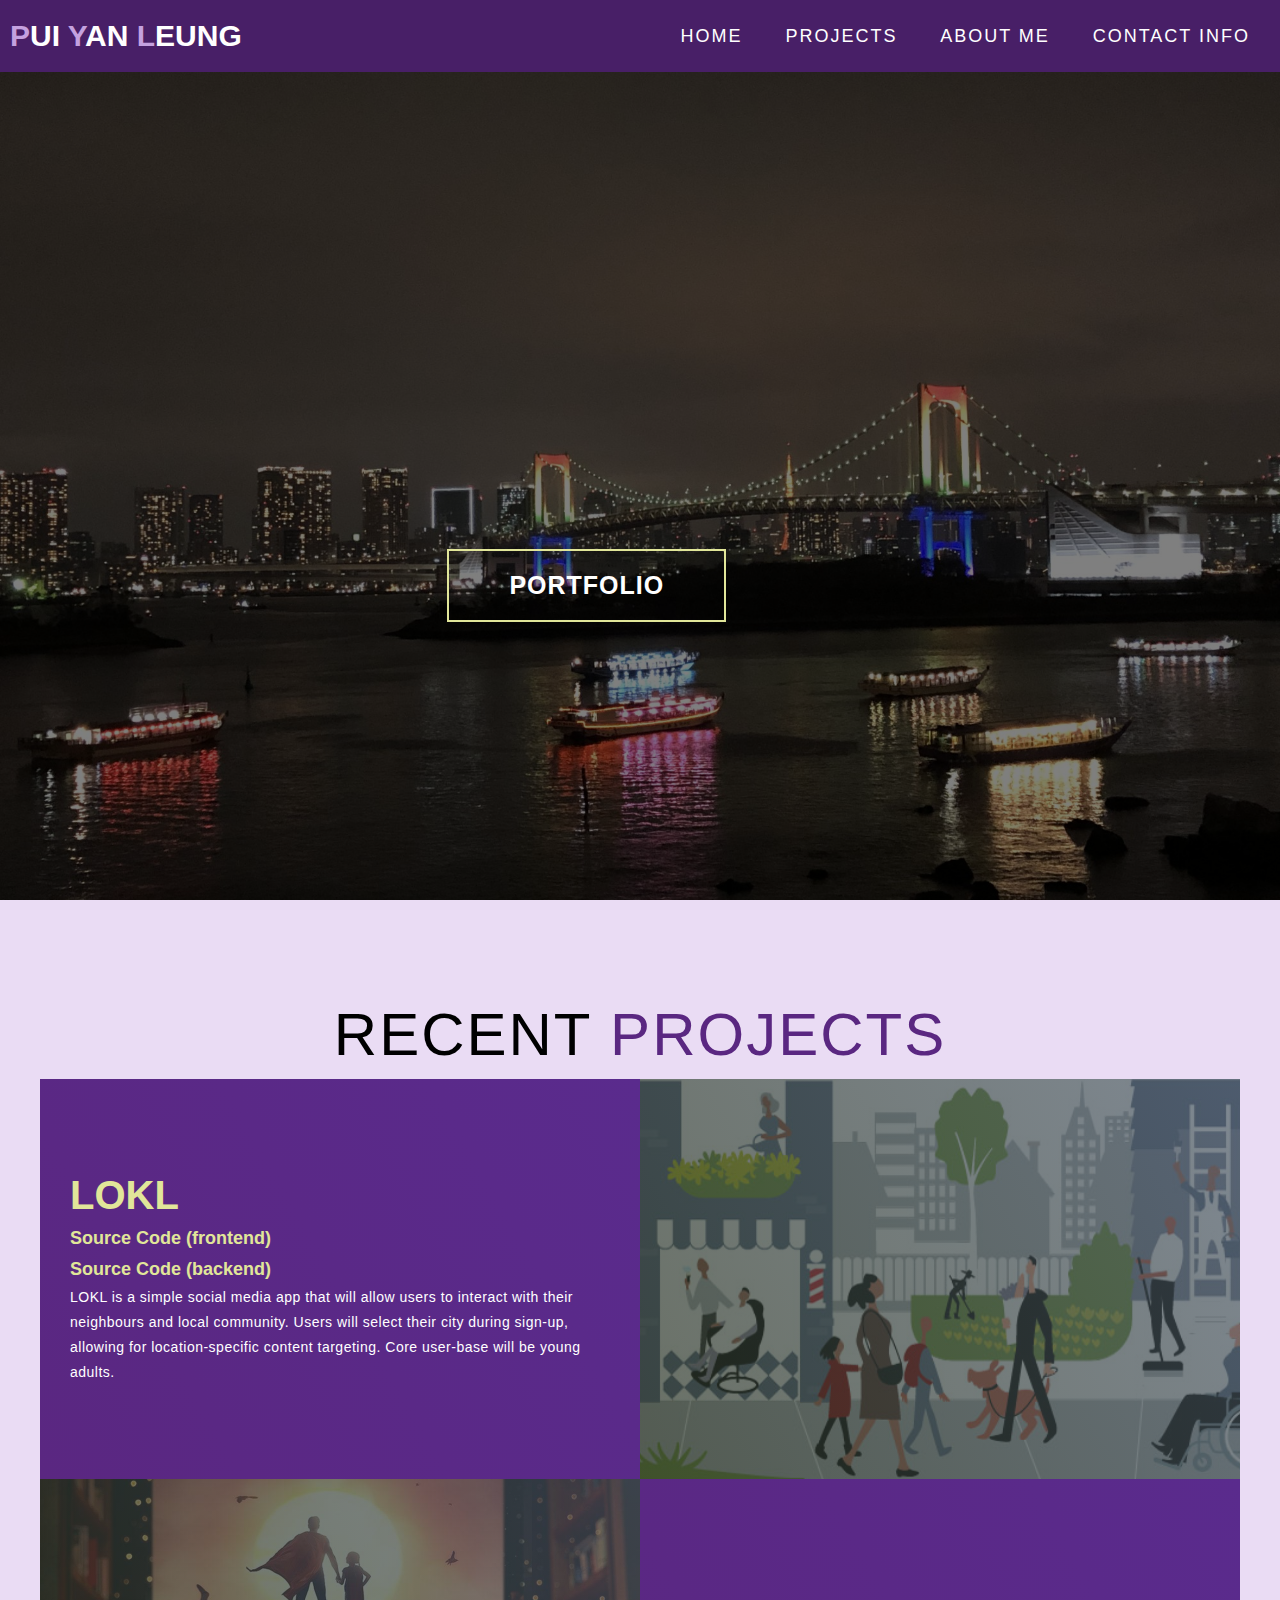
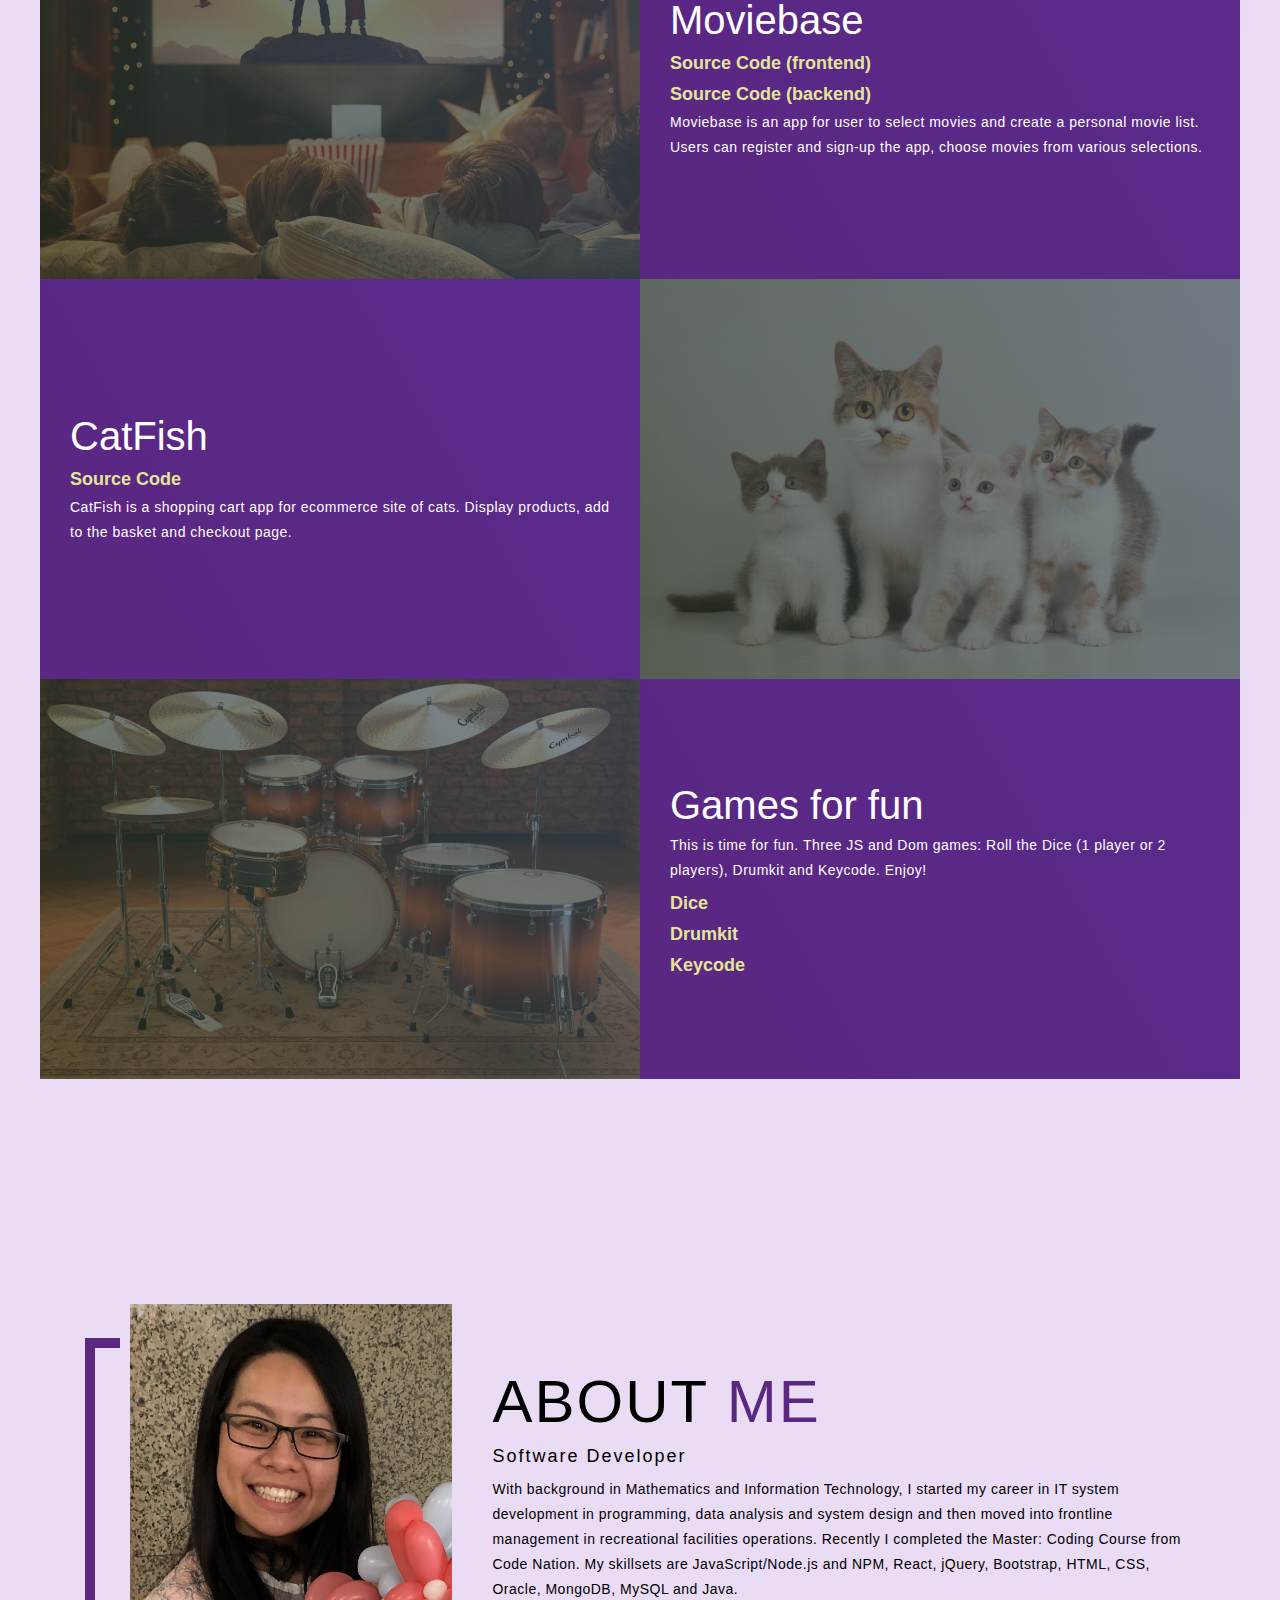
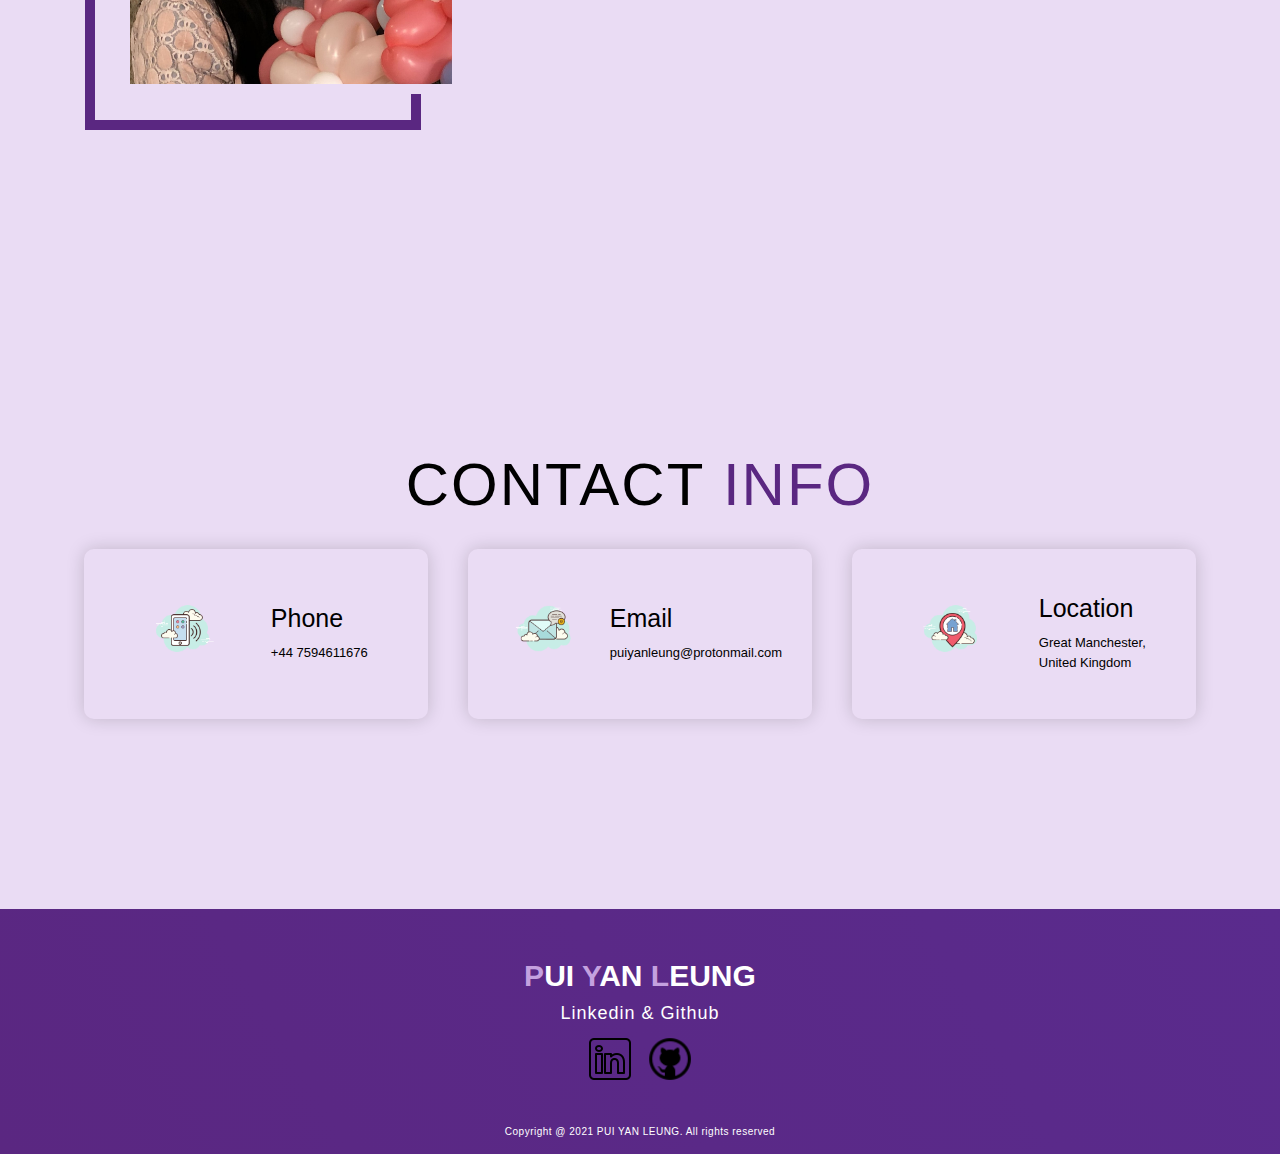
==== commit 9a32efbd: "picture" ====
--- a/index.html
+++ b/index.html
@@ -102,7 +102,7 @@
         <div class="about container">
             <div class="col-left">
                 <div class="about-img">
-                    <img src="/img/Photo_PY Leung.jpg" alt="PUI YAN">
+                    <img src="./img/Photo_PY_Leung.jpg" alt="PUI YAN">
                 </div>
             </div>
             <div class="col-right">
@@ -119,21 +119,21 @@
             <h1 class="section-title">Contact <span>info</span></h1>
         <div class="contact-items">
             <div class="contact-item">
-                <div class="icon"><img src="/img/icons8-phonelink-ring-100.png" alt="phone"></div>
+                <div class="icon"><img src="./img/icons8-phonelink-ring-100.png" alt="phone"></div>
                 <div class="contact-info">
                     <h1>Phone</h1>
                     <h2>+44 7594611676</h2>
                 </div>
             </div>
             <div class="contact-item">
-                <div class="icon"><img src="/img/icons8-email-100.png" alt="email"></div>
+                <div class="icon"><img src="./img/icons8-email-100.png" alt="email"></div>
                 <div class="contact-info">
                     <h1>Email</h1>
                     <h2>puiyanleung@protonmail.com</h2>
                 </div>
             </div>
             <div class="contact-item">
-                <div class="icon"><img src="/img/icons8-home-address-100.png" alt="address"></div>
+                <div class="icon"><img src="./img/icons8-home-address-100.png" alt="address"></div>
                 <div class="contact-info">
                     <h1>Location</h1>
                     <h2>Great Manchester, United Kingdom</h2>
@@ -149,13 +149,13 @@
             <div class="brand">
                 <h1><span>P</span>UI <span>Y</span>AN <span>L</span>EUNG</h1>
             </div>
-            <h2>Detail in my experience</h2>
+            <h2>Linkedin & Github</h2>
             <div class="social-icon">
                 <div class="social-item">
-                    <a href="https://www.linkedin.com/in/pui-yan-leung-678b6b214/"><img src="/img/icons8-linkedin-50.png" alt="linkedin"></a>
+                    <a href="https://www.linkedin.com/in/pui-yan-leung-678b6b214/"><img src="./img/icons8-linkedin-50.png" alt="linkedin"></a>
                 </div>
                 <div class="social-item">
-                    <a href="https://github.com/PuiYanLeung"><img src="/img/icons8-github-48.png" alt="Github"></a>
+                    <a href="https://github.com/PuiYanLeung"><img src="./img/icons8-github-48.png" alt="Github"></a>
                 </div>
             </div>
             <p>Copyright @ 2021 PUI YAN LEUNG. All rights reserved</p>
--- a/css/style.css
+++ b/css/style.css
@@ -232,7 +232,7 @@
 /* hero Section*/
 
 #hero {
-  background-image: url(/img/IMG_3969b.JPG);
+  background-image: url("../img/IMG_3969b.jpg");
   background-size: cover;
   background-position: top center;
   position: relative;
@@ -334,7 +334,7 @@
   flex-direction: column;
   padding: 30px;
   border-radius: 10px;
-  background-image: url(/img/img-1.png);
+  background-image: url("../img/img-1.png");
   background-size: cover;
   margin: 10px 5%;
   position: relative;
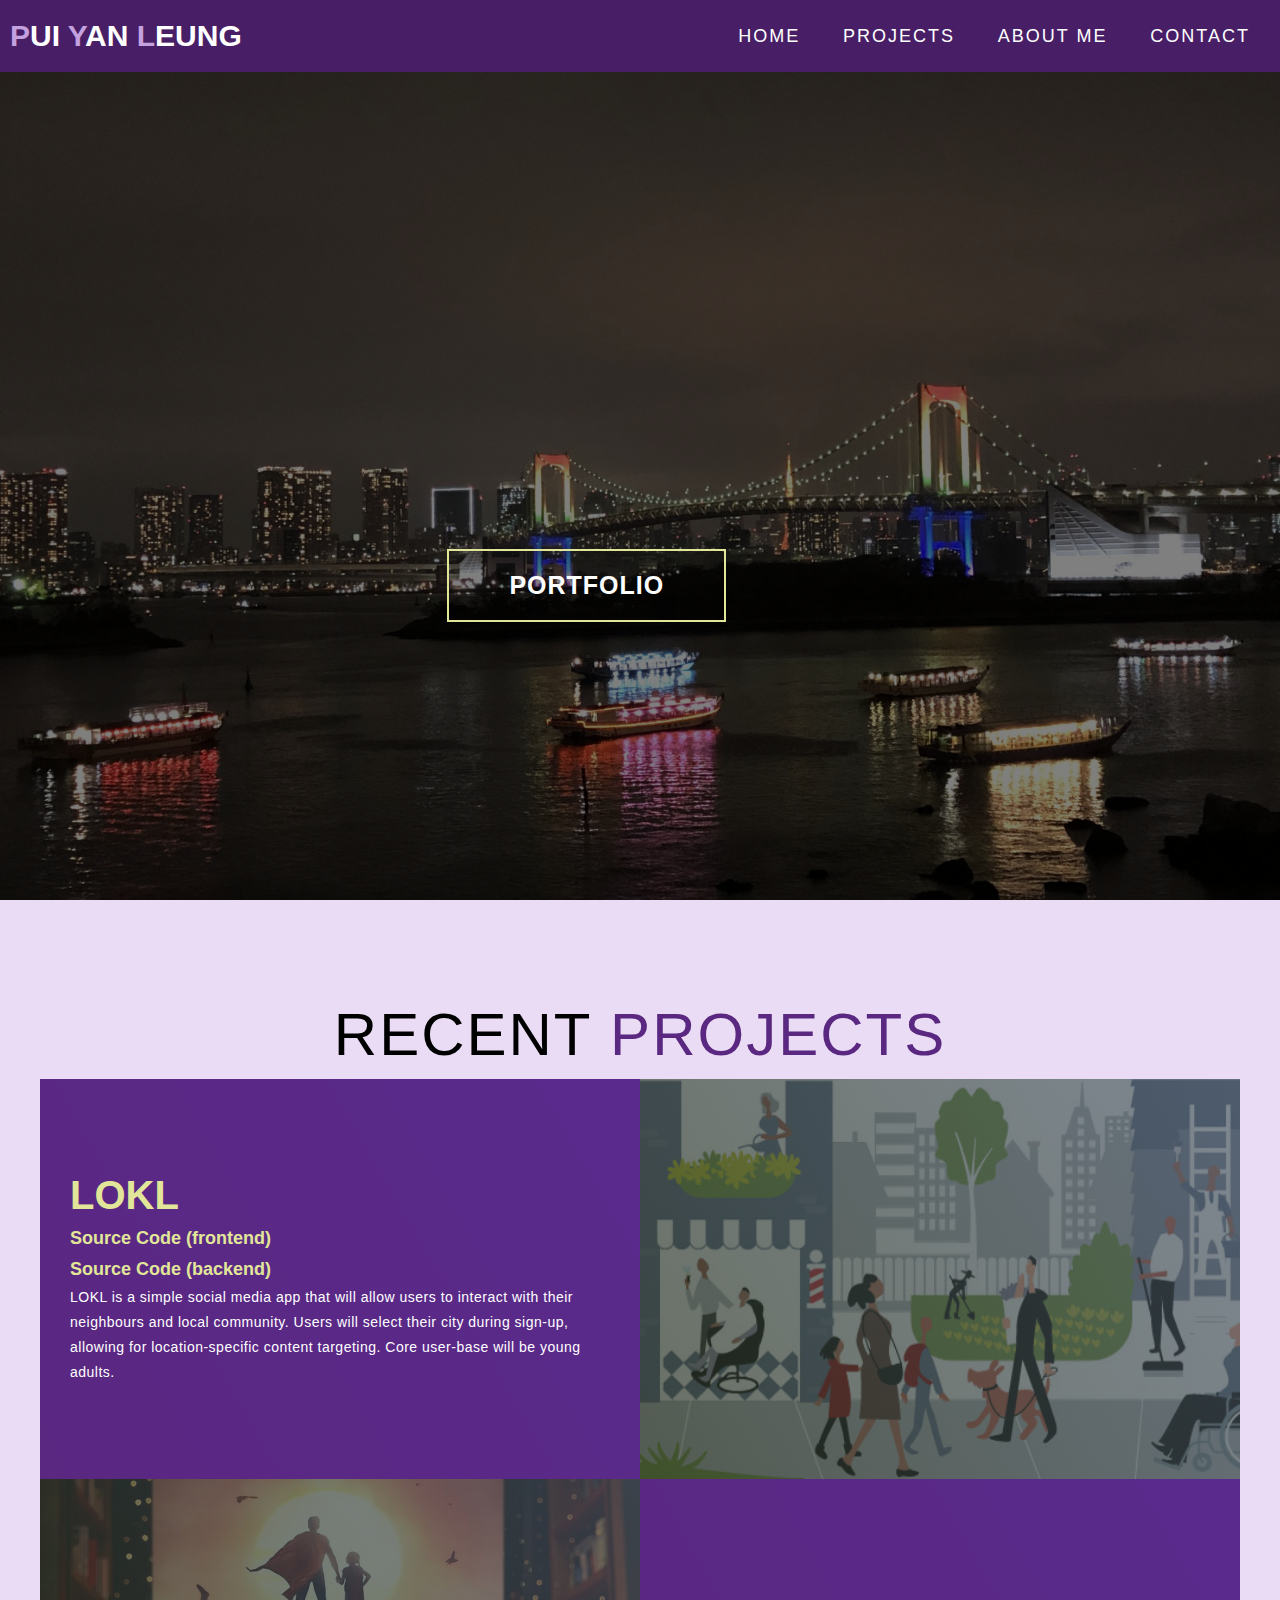
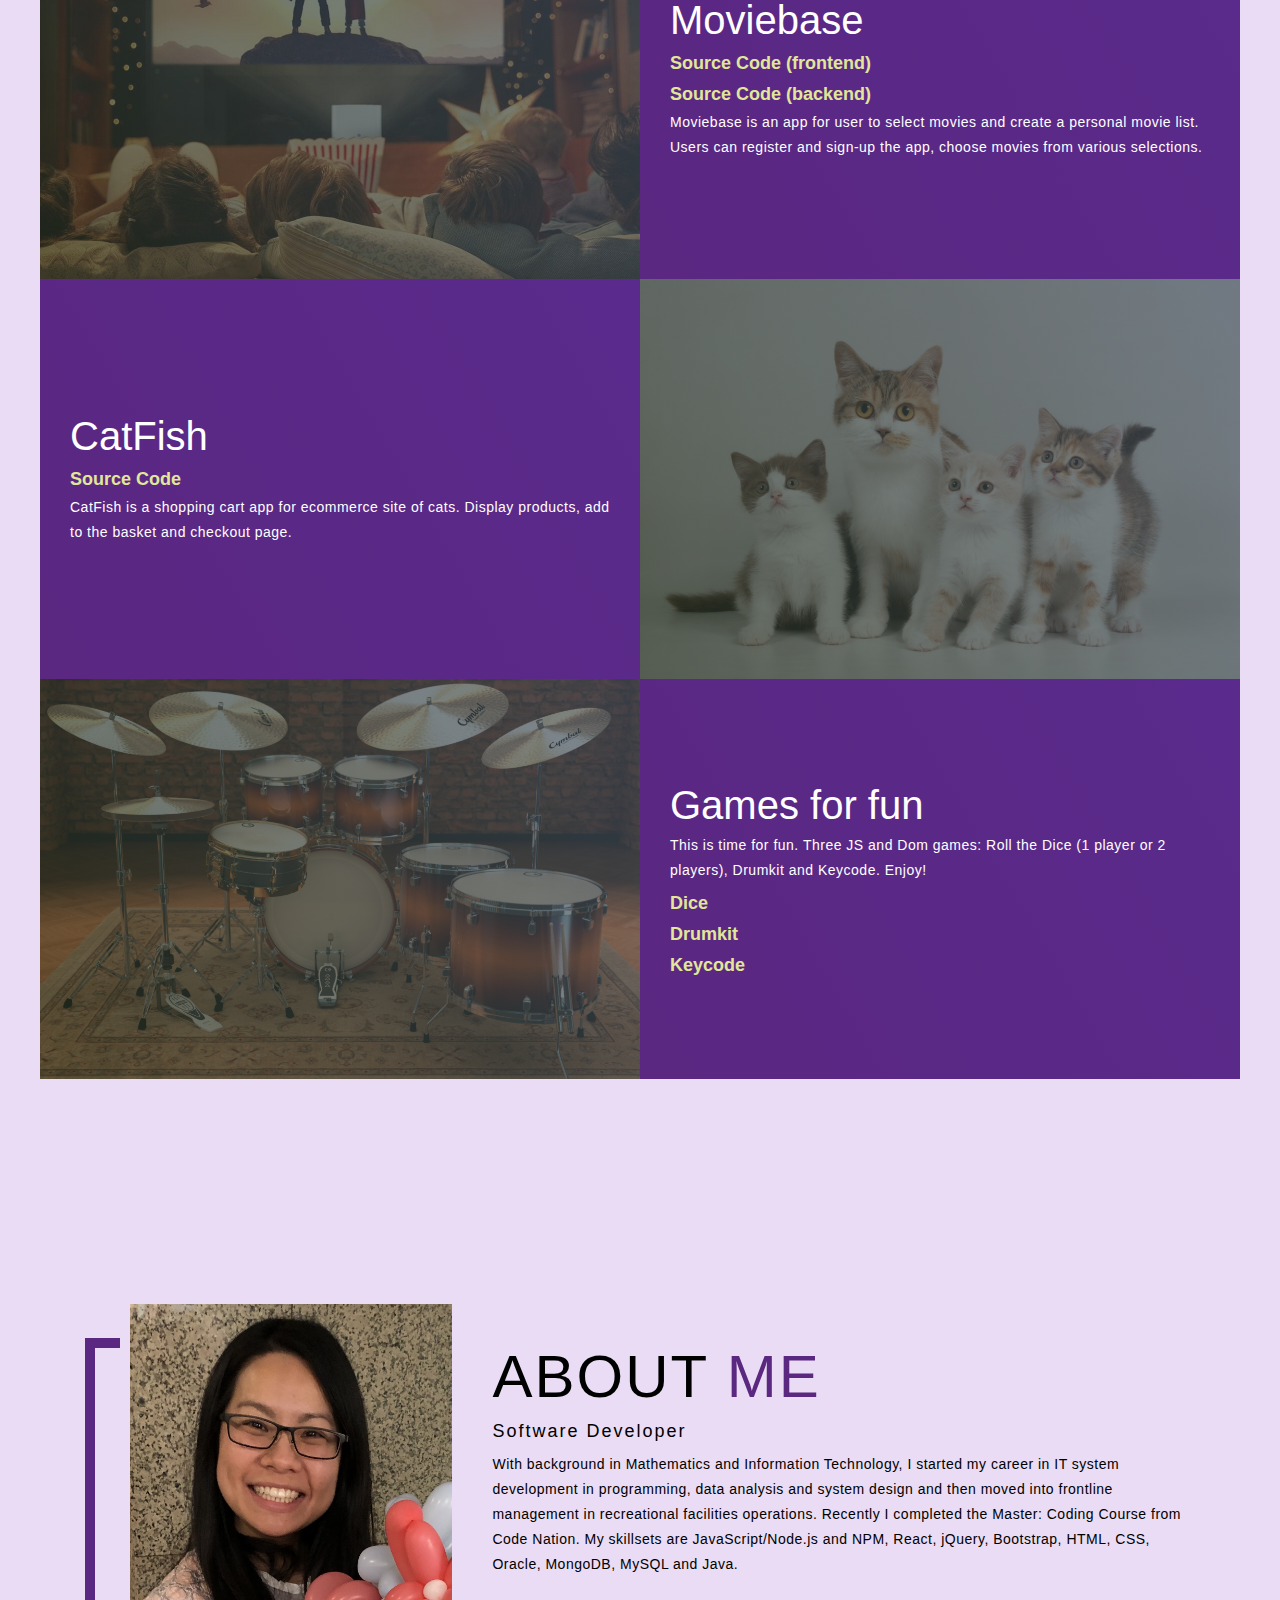
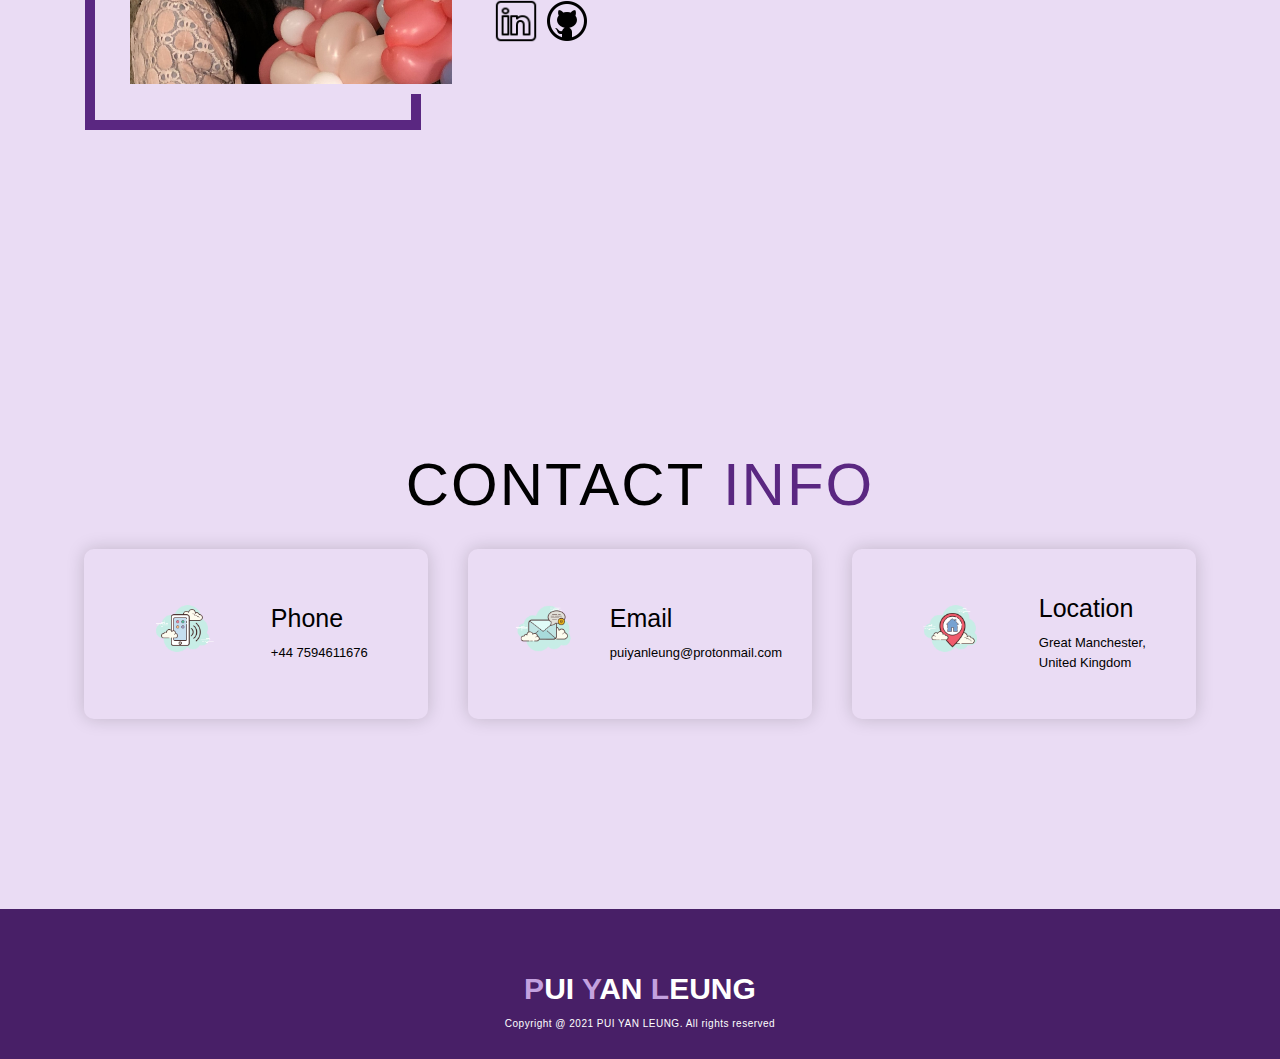
==== commit 1ee87c5a: "css" ====
--- a/index.html
+++ b/index.html
@@ -14,15 +14,16 @@
         <div class="header container">
             <div class="nav-bar">
                 <div class="brand">
-                    <a href="#hero"><h1><span>P</span>ui <span>Y</span>an <span>L</span>eung</h1></a>
+                    <h1><span>P</span>ui <span>Y</span>an <span>L</span>eung</h1>
                 </div>
                 <div class="nav-list">
+    
                     <div class="hamburger"><div class="bar"></div></div>
                     <ul>
                         <li><a href="#hero" data-after="Home">Home</a></li>
                         <li><a href="#projects" data-after="Projects">Projects</a></li>
                         <li><a href="#about" data-after="About">About Me</a></li>
-                        <li><a href="#contact" data-after="Contact">Contact Info</a></li>
+                        <li><a href="#contact" data-after="Contact">Contact</a></li>
                     </ul>
                 </div>
             </div>
@@ -108,7 +109,9 @@
             <div class="col-right">
                 <h1 class="section-title">About <span>me</span></h1>
                 <h2>Software Developer</h2>
-                <p>With background in Mathematics and Information Technology, I started my career in IT system development in programming, data analysis and system design and then moved into frontline management in recreational facilities operations. Recently I completed the Master: Coding Course from Code Nation. My skillsets are JavaScript/Node.js and NPM, React, jQuery, Bootstrap, HTML, CSS, Oracle, MongoDB, MySQL and Java.</p>
+                <p>With background in Mathematics and Information Technology, I started my career in IT system development in programming, data analysis and system design and then moved into frontline management in recreational facilities operations. Recently I completed the Master: Coding Course from Code Nation. My skillsets are JavaScript/Node.js and NPM, React, jQuery, Bootstrap, HTML, CSS, Oracle, MongoDB, MySQL and Java.</p> 
+                    <a href="https://www.linkedin.com/in/pui-yan-leung-678b6b214/"><img src="./img/icons8-linkedin-50.png" alt="linkedin"></a>
+                    <a href="https://github.com/PuiYanLeung"><img src="./img/icons8-github-48.png" alt="Github"></a>
             </div>
         </div>
     </section>
@@ -149,15 +152,6 @@
             <div class="brand">
                 <h1><span>P</span>UI <span>Y</span>AN <span>L</span>EUNG</h1>
             </div>
-            <h2>Linkedin & Github</h2>
-            <div class="social-icon">
-                <div class="social-item">
-                    <a href="https://www.linkedin.com/in/pui-yan-leung-678b6b214/"><img src="./img/icons8-linkedin-50.png" alt="linkedin"></a>
-                </div>
-                <div class="social-item">
-                    <a href="https://github.com/PuiYanLeung"><img src="./img/icons8-github-48.png" alt="Github"></a>
-                </div>
-            </div>
             <p>Copyright @ 2021 PUI YAN LEUNG. All rights reserved</p>
         </div>
     </section>
@@ -165,4 +159,4 @@
     <script src="js/app.js"></script>
 </body>
 
-</html>+</html>
--- a/css/style.css
+++ b/css/style.css
@@ -483,6 +483,10 @@
   padding: 10px 20px;
   font-size: 2rem;
 }
+#about .col-right img {
+  width: 48px;
+  flex-direction: row;
+}
 #about .col-left .about-img {
   height: 100%;
   width: 100%;
@@ -547,10 +551,10 @@
 }
 /* Footer */
 #footer {
-  background-image: linear-gradient(60deg, rgb(90,39,129) 0%, rgb(90,43,141) 100%);
+  background-color: rgba(72,31,103);
 }
 #footer .footer {
-  min-height: 200px;
+  min-height: 150px;
   flex-direction: column;
   padding-top: 50px;
   padding-bottom: 10px;
